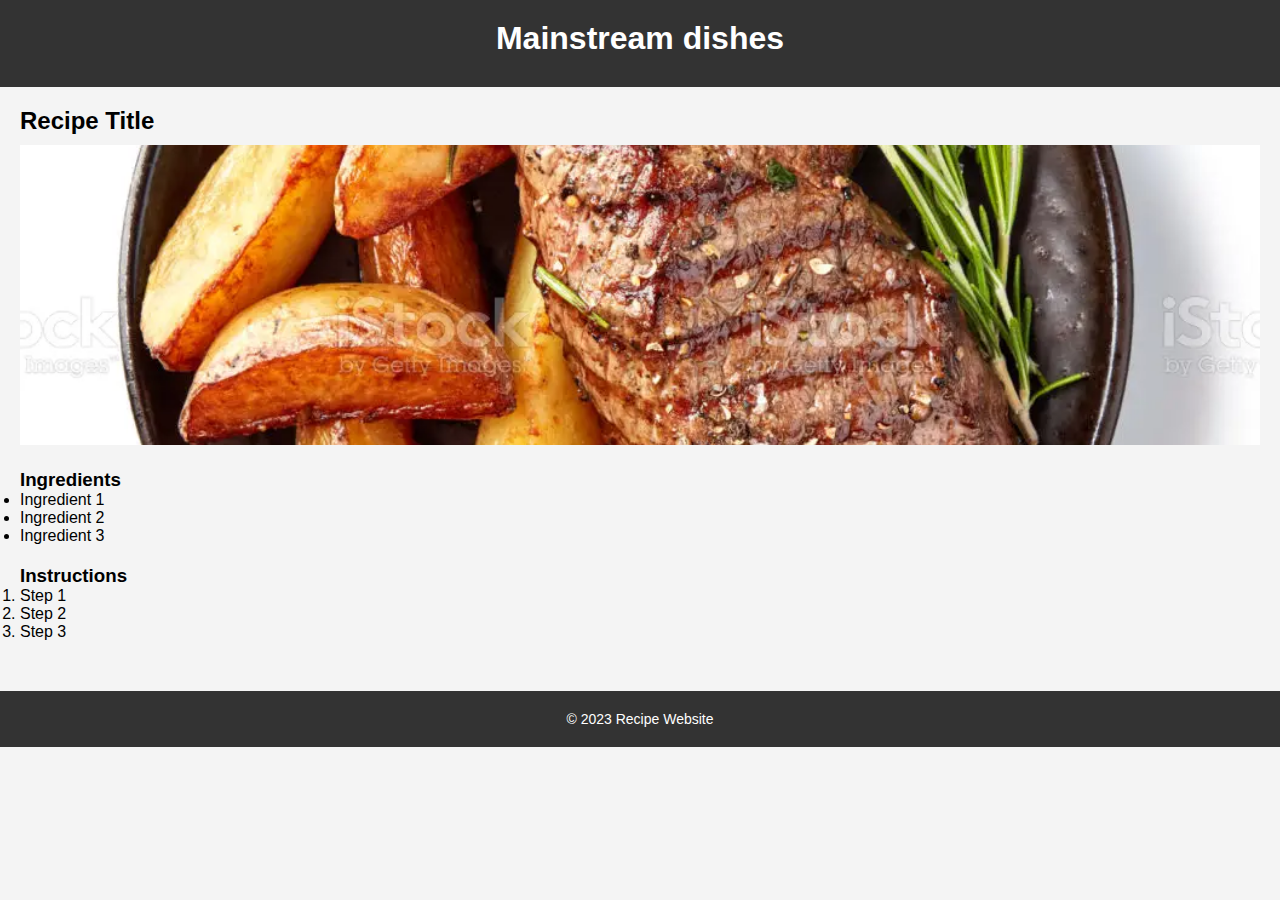
==== index.html @ 1b1e3915 "made some changes to index.html and added a picture folder" ====
<!DOCTYPE html>
<html lang="en">
<head>
    <meta charset="UTF-8">
    <meta name="viewport" content="width=device-width, initial-scale=1.0">
    <title>Recipe Website</title>
    <link rel="stylesheet" href="index.css">
</head>
<body>
    <header>
        <h1>Mainstream dishes</h1>
    </header>

    <main>
        <section class="recipe">
            <h2 class="recipe-title">Recipe Title</h2>
            <div class="recipe-image">
                <img src="images/istockphoto-673909238-1024x1024.webp" alt="Recipe Image">
            </div>
            <div class="recipe-details">
                <h3>Ingredients</h3>
                <ul class="ingredients-list">
                    <li>Ingredient 1</li>
                    <li>Ingredient 2</li>
                    <li>Ingredient 3</li>
                    <!-- Add more ingredients -->
                </ul>

                <h3>Instructions</h3>
                <ol class="instructions-list">
                    <li>Step 1</li>
                    <li>Step 2</li>
                    <li>Step 3</li>
                    <!-- Add more steps -->
                </ol>
            </div>
        </section>

        <!-- Add more recipe sections -->
    </main>

    <footer>
        <p>&copy; 2023 Recipe Website</p>
    </footer>
</body>
</html>
---- index.css ----
/* Reset default browser styles */
* {
    margin: 0;
    padding: 0;
    box-sizing: border-box;
}

/* Body styles */
body {
    font-family: Arial, sans-serif;
    background-color: #f4f4f4;
}

/* Header styles */
header {
    background-color: #333;
    color: #fff;
    padding: 20px;
    text-align: center;
}

h1 {
    font-size: 32px;
    margin-bottom: 10px;
}

/* Main styles */
main {
    padding: 20px;
}

.recipe {
    margin-bottom: 30px;
}

.recipe-title {
    font-size: 24px;
    margin-bottom: 10px;
}

.recipe-image img {
    width: 100%;
    max-height: 300px;
    object-fit: cover;
}

.recipe-details {
    margin-top: 20px;
}

.ingredients-list,
.instructions-list {
    margin-bottom: 20px;
}

/* Footer styles */
footer {
    background-color: #333;
    color: #fff;
    padding: 20px;
    text-align: center;
}

footer p {
    font-size: 14px;
}
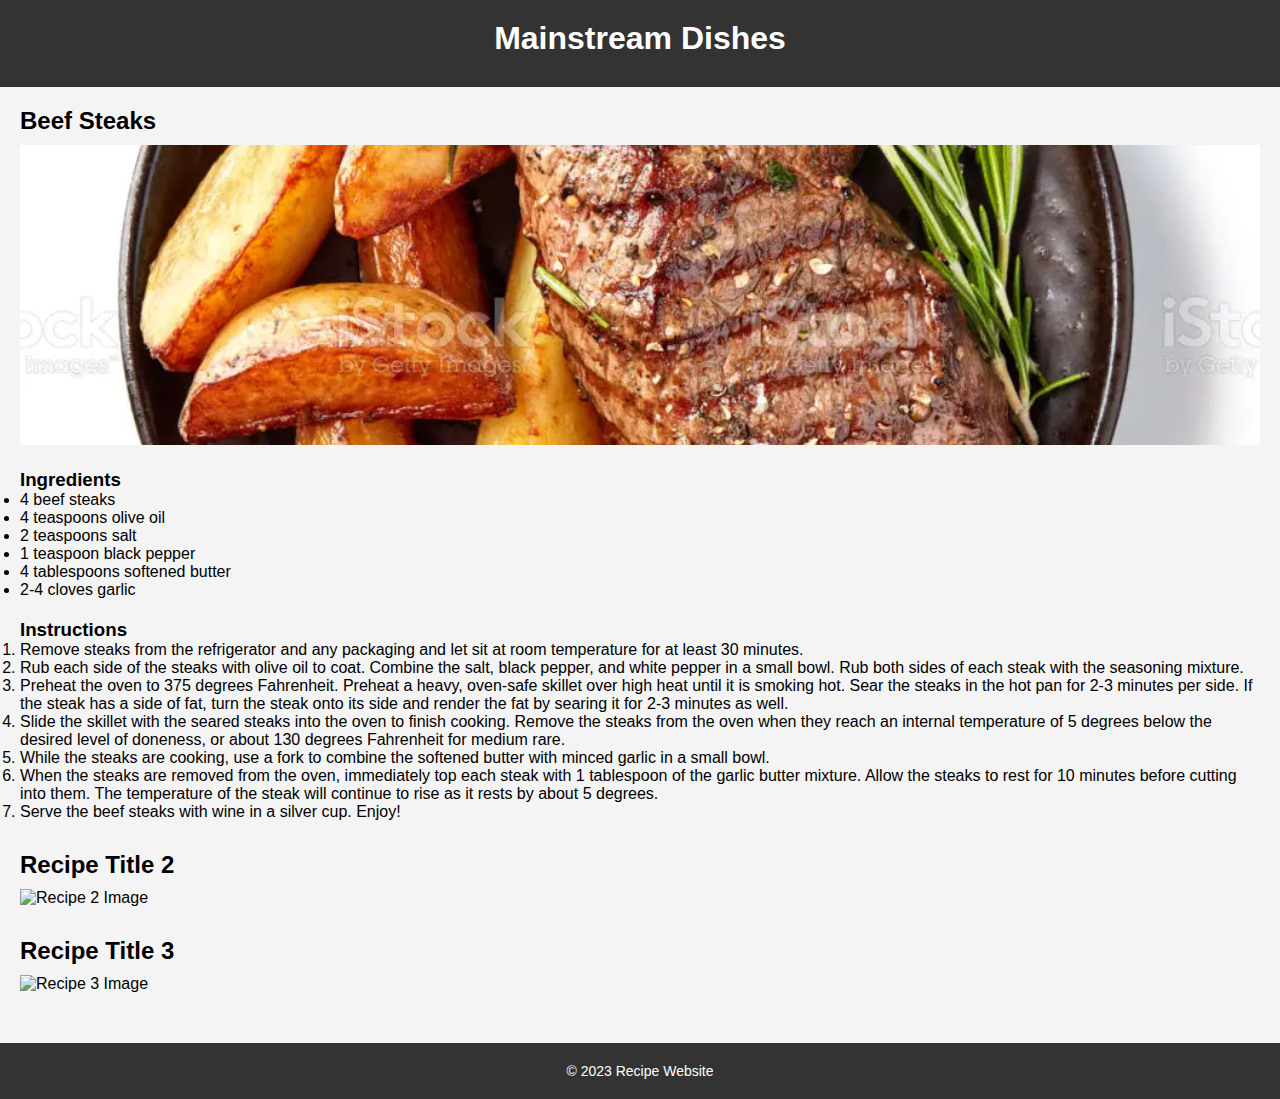
==== commit 47ffd7e2: ".push" ====
--- a/index.html
+++ b/index.html
@@ -8,35 +8,62 @@
 </head>
 <body>
     <header>
-        <h1>Mainstream dishes</h1>
+        <h1>Mainstream Dishes</h1>
     </header>
 
     <main>
         <section class="recipe">
-            <h2 class="recipe-title">Recipe Title</h2>
+            <h2 class="recipe-title">Beef Steaks</h2>
             <div class="recipe-image">
-                <img src="images/istockphoto-673909238-1024x1024.webp" alt="Recipe Image">
+                <img src="images/istockphoto-673909238-1024x1024.webp" alt="Beef Steaks Image">
             </div>
             <div class="recipe-details">
                 <h3>Ingredients</h3>
                 <ul class="ingredients-list">
-                    <li>Ingredient 1</li>
-                    <li>Ingredient 2</li>
-                    <li>Ingredient 3</li>
-                    <!-- Add more ingredients -->
+                    <li>4 beef steaks</li>
+                    <li>4 teaspoons olive oil</li>
+                    <li>2 teaspoons salt</li>
+                    <li>1 teaspoon black pepper</li>
+                    <li>4 tablespoons softened butter</li>
+                    <li>2-4 cloves garlic</li>
                 </ul>
 
                 <h3>Instructions</h3>
                 <ol class="instructions-list">
-                    <li>Step 1</li>
-                    <li>Step 2</li>
-                    <li>Step 3</li>
-                    <!-- Add more steps -->
+                    <li>Remove steaks from the refrigerator and any packaging and let sit at room temperature for at least 30 minutes.</li>
+                    <li>Rub each side of the steaks with olive oil to coat. Combine the salt, black pepper, and white pepper in a small bowl. Rub both sides of each steak with the seasoning mixture.</li>
+                    <li>Preheat the oven to 375 degrees Fahrenheit. Preheat a heavy, oven-safe skillet over high heat until it is smoking hot. Sear the steaks in the hot pan for 2-3 minutes per side. If the steak has a side of fat, turn the steak onto its side and render the fat by searing it for 2-3 minutes as well.</li>
+                    <li>Slide the skillet with the seared steaks into the oven to finish cooking. Remove the steaks from the oven when they reach an internal temperature of 5 degrees below the desired level of doneness, or about 130 degrees Fahrenheit for medium rare.</li>
+                    <li>While the steaks are cooking, use a fork to combine the softened butter with minced garlic in a small bowl.</li>
+                    <li>When the steaks are removed from the oven, immediately top each steak with 1 tablespoon of the garlic butter mixture. Allow the steaks to rest for 10 minutes before cutting into them. The temperature of the steak will continue to rise as it rests by about 5 degrees.</li>
+                    <li>Serve the beef steaks with wine in a silver cup. Enjoy!</li>
                 </ol>
             </div>
         </section>
 
-        <!-- Add more recipe sections -->
+ 
+        <section class="recipe">
+            <h2 class="recipe-title">Recipe Title 2</h2>
+            <div class="recipe-image">
+                <img src="images/recipe2.jpg" alt="Recipe 2 Image">
+            </div>
+            <div class="recipe-details">
+                <!-- Ingredients and Instructions -->
+            </div>
+        </section>
+
+        <section class="recipe">
+            <h2 class="recipe-title">Recipe Title 3</h2>
+            <div class="recipe-image">
+                <img src="images/recipe3.jpg" alt="Recipe 3 Image">
+            </div>
+            <div class="recipe-details">
+                <!-- Ingredients and Instructions -->
+            </div>
+        </section>
+
+        <!-- Repeat the above section block for the remaining 7 recipes -->
+
     </main>
 
     <footer>
@@ -44,3 +71,4 @@
     </footer>
 </body>
 </html>
+
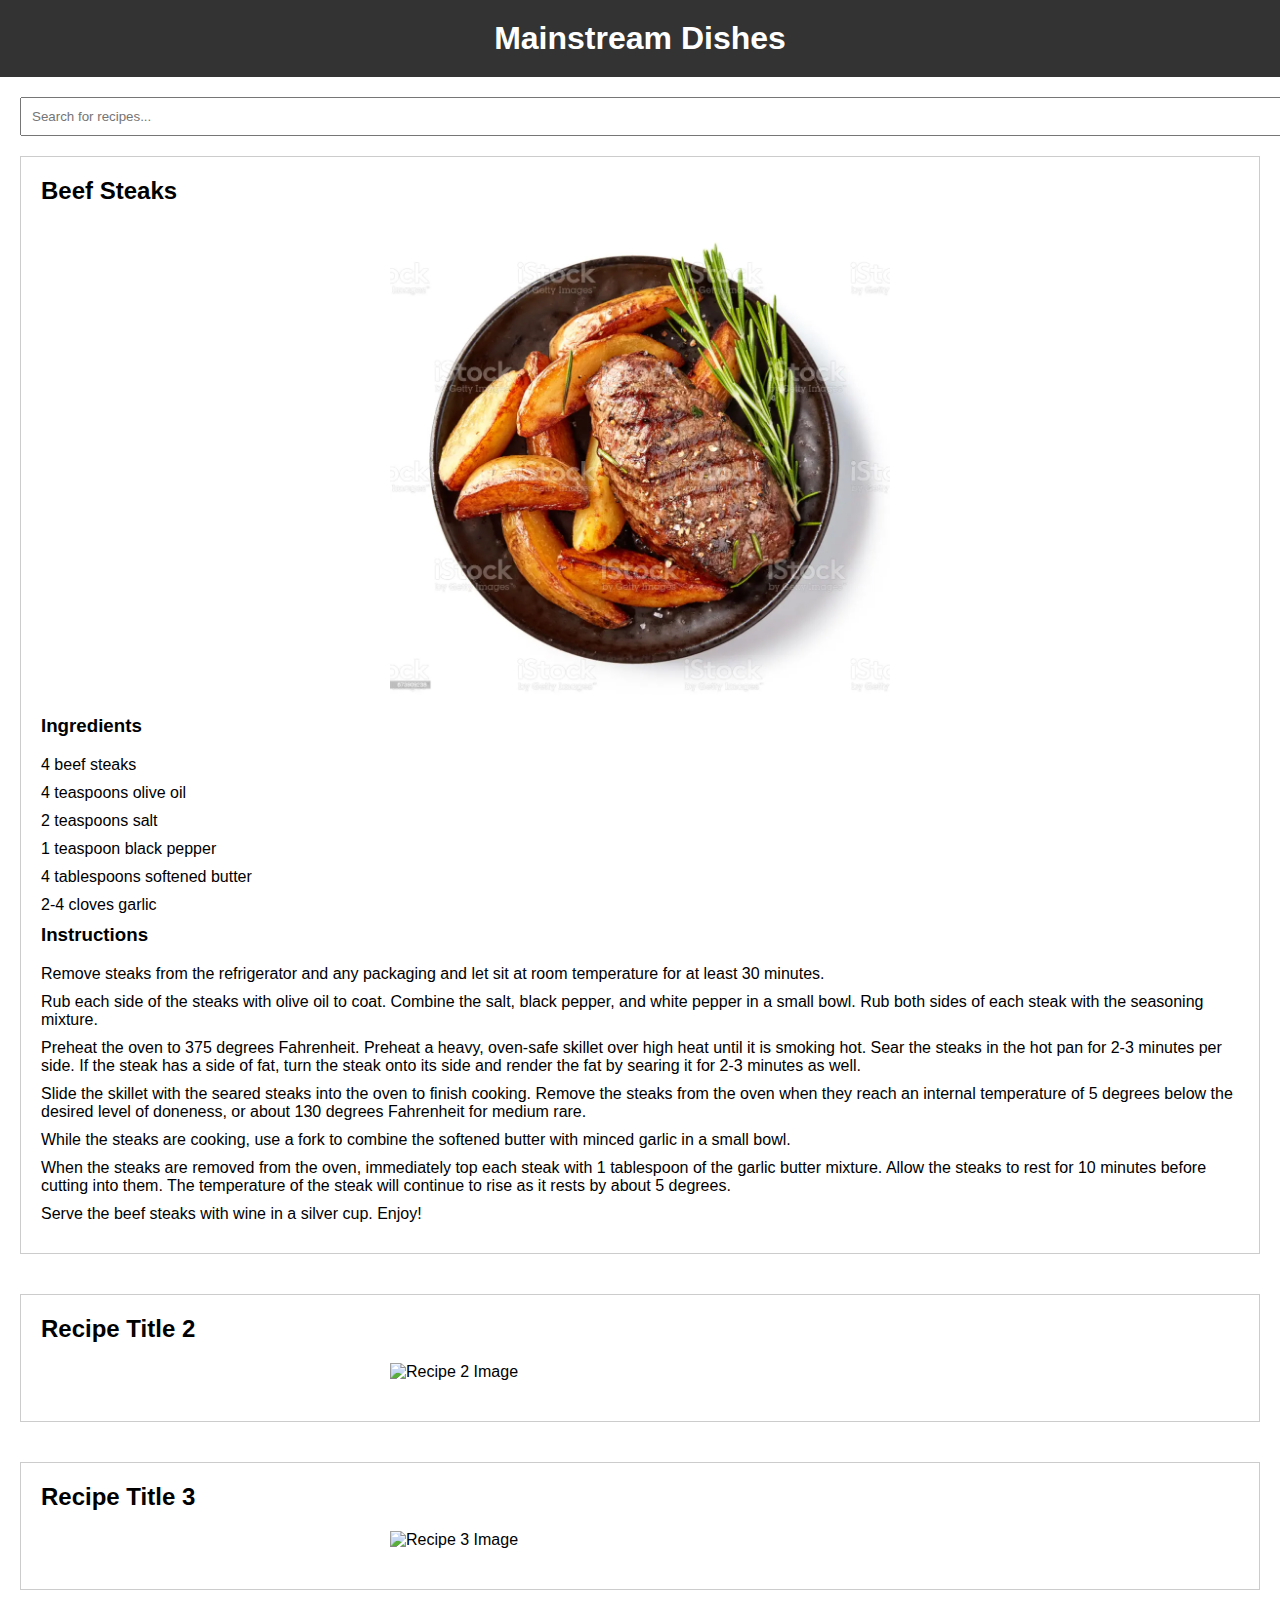
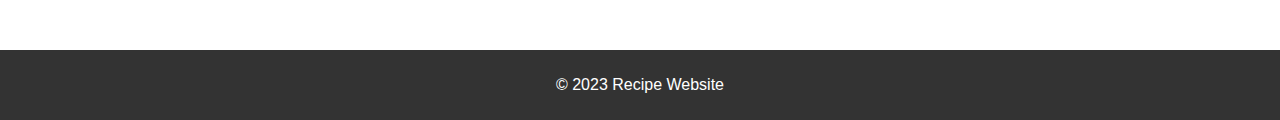
==== commit ac6b4187: "update css and added a search function to index.js" ====
--- a/index.html
+++ b/index.html
@@ -12,7 +12,9 @@
     </header>
 
     <main>
-        <section class="recipe">
+        <input type="text" id="searchInput" onkeyup="searchRecipes()" placeholder="Search for recipes...">
+        
+        <section class="recipe" id="recipe1">
             <h2 class="recipe-title">Beef Steaks</h2>
             <div class="recipe-image">
                 <img src="images/istockphoto-673909238-1024x1024.webp" alt="Beef Steaks Image">
@@ -42,7 +44,7 @@
         </section>
 
  
-        <section class="recipe">
+        <section class="recipe" id="recipe2">
             <h2 class="recipe-title">Recipe Title 2</h2>
             <div class="recipe-image">
                 <img src="images/recipe2.jpg" alt="Recipe 2 Image">
@@ -52,7 +54,7 @@
             </div>
         </section>
 
-        <section class="recipe">
+        <section class="recipe" id="recipe3">
             <h2 class="recipe-title">Recipe Title 3</h2>
             <div class="recipe-image">
                 <img src="images/recipe3.jpg" alt="Recipe 3 Image">
@@ -69,6 +71,8 @@
     <footer>
         <p>&copy; 2023 Recipe Website</p>
     </footer>
+
+    <script src="index.js"></script>
 </body>
 </html>
 
--- a/index.css
+++ b/index.css
@@ -1,17 +1,19 @@
-/* Reset default browser styles */
-* {
+/* index.css */
+
+/* Global Styles */
+body {
+    font-family: Arial, sans-serif;
     margin: 0;
     padding: 0;
-    box-sizing: border-box;
 }
 
-/* Body styles */
-body {
-    font-family: Arial, sans-serif;
-    background-color: #f4f4f4;
+.container {
+    max-width: 960px;
+    margin: 0 auto;
+    padding: 20px;
 }
 
-/* Header styles */
+/* Header Styles */
 header {
     background-color: #333;
     color: #fff;
@@ -19,48 +21,70 @@
     text-align: center;
 }
 
-h1 {
-    font-size: 32px;
-    margin-bottom: 10px;
+header h1 {
+    margin: 0;
 }
 
-/* Main styles */
+/* Main Styles */
 main {
     padding: 20px;
 }
 
-.recipe {
-    margin-bottom: 30px;
+input[type="text"] {
+    width: 100%;
+    padding: 10px;
+    margin-bottom: 20px;
+}
+
+section.recipe {
+    margin-bottom: 40px;
+    border: 1px solid #ccc;
+    padding: 20px;
 }
 
 .recipe-title {
-    font-size: 24px;
-    margin-bottom: 10px;
+    margin: 0;
 }
 
 .recipe-image img {
     width: 100%;
-    max-height: 300px;
-    object-fit: cover;
+    max-width: 500px;
+    height: auto;
+    display: block;
+    margin: 20px auto;
 }
 
-.recipe-details {
-    margin-top: 20px;
+.recipe-details h3 {
+    margin-top: 0;
 }
 
 .ingredients-list,
 .instructions-list {
-    margin-bottom: 20px;
+    margin: 0;
+    padding: 0;
+    list-style-type: none;
 }
 
-/* Footer styles */
+.ingredients-list li,
+.instructions-list li {
+    margin-bottom: 10px;
+}
+
+/* Footer Styles */
 footer {
     background-color: #333;
     color: #fff;
-    padding: 20px;
+    padding: 10px;
     text-align: center;
 }
 
-footer p {
-    font-size: 14px;
+/* Responsive Styles */
+@media only screen and (max-width: 600px) {
+    .container {
+        padding: 10px;
+    }
+
+    .recipe-image img {
+        max-width: 100%;
+    }
 }
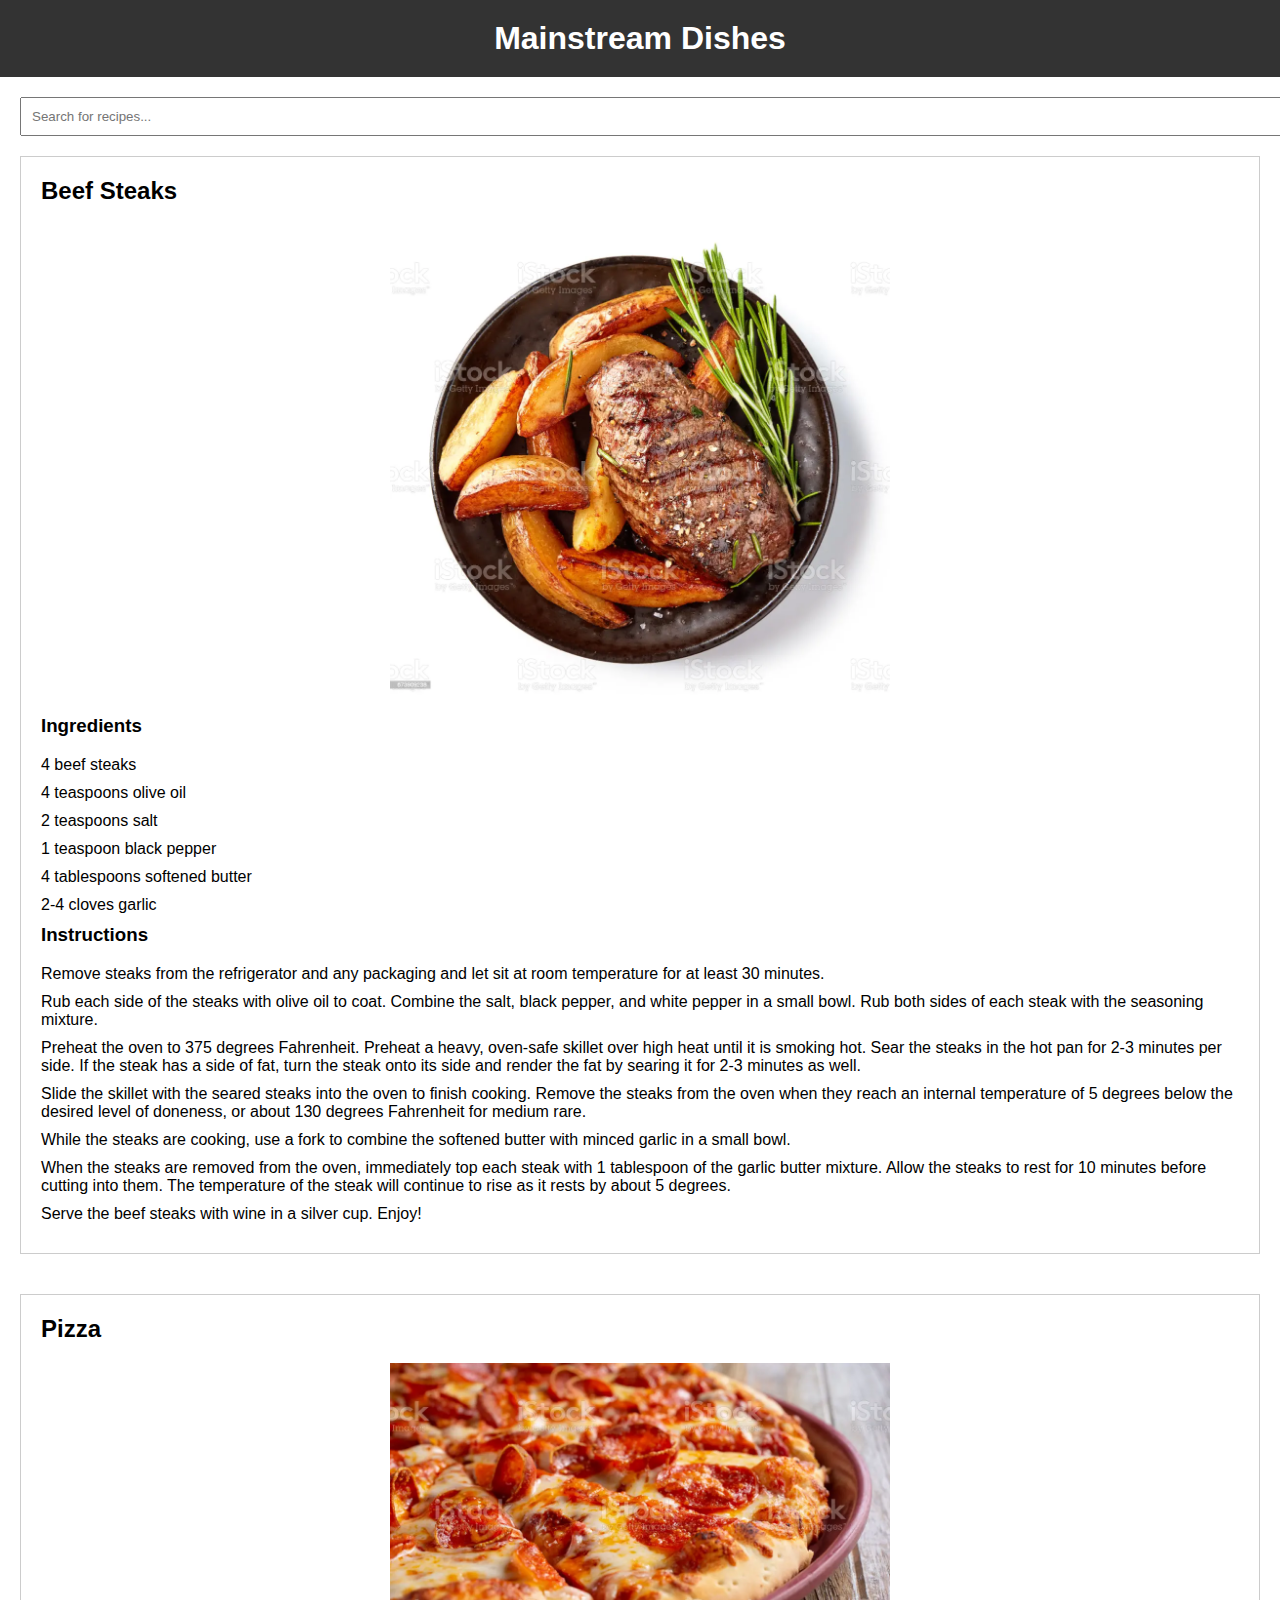
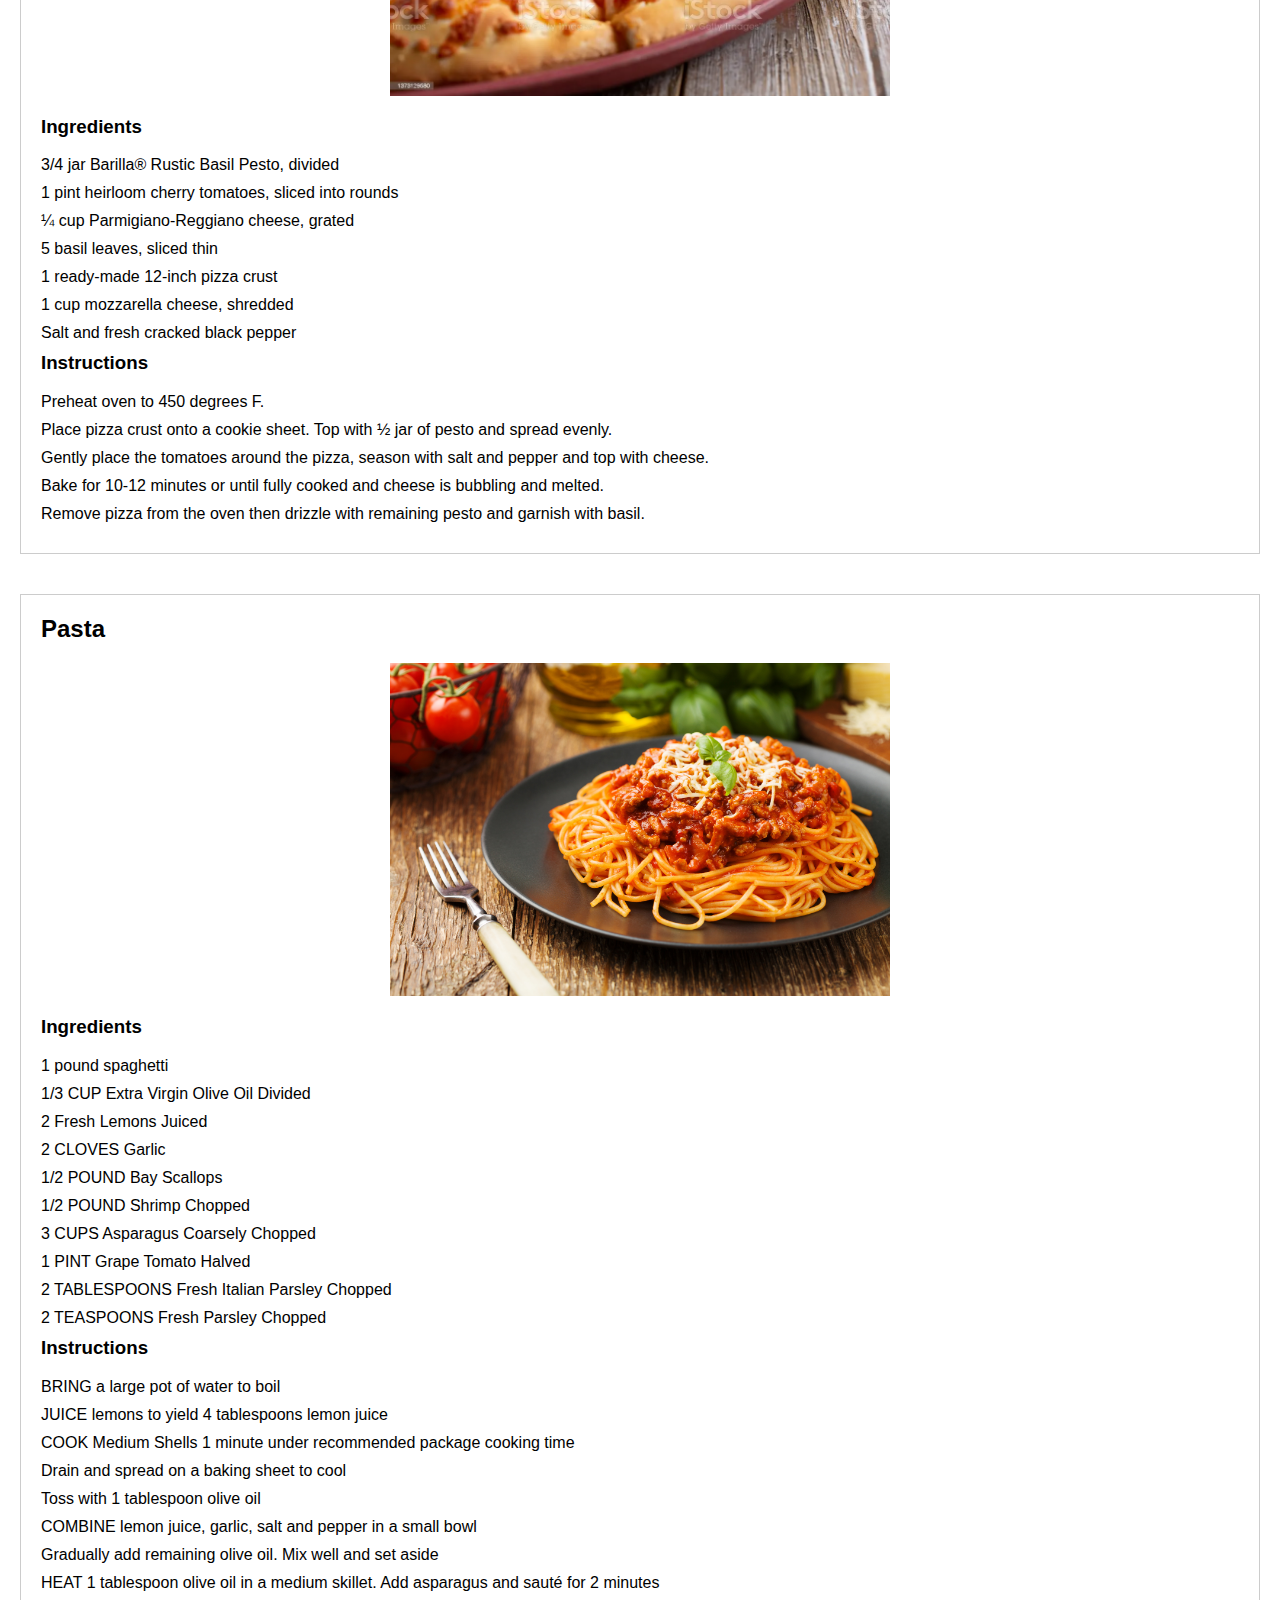
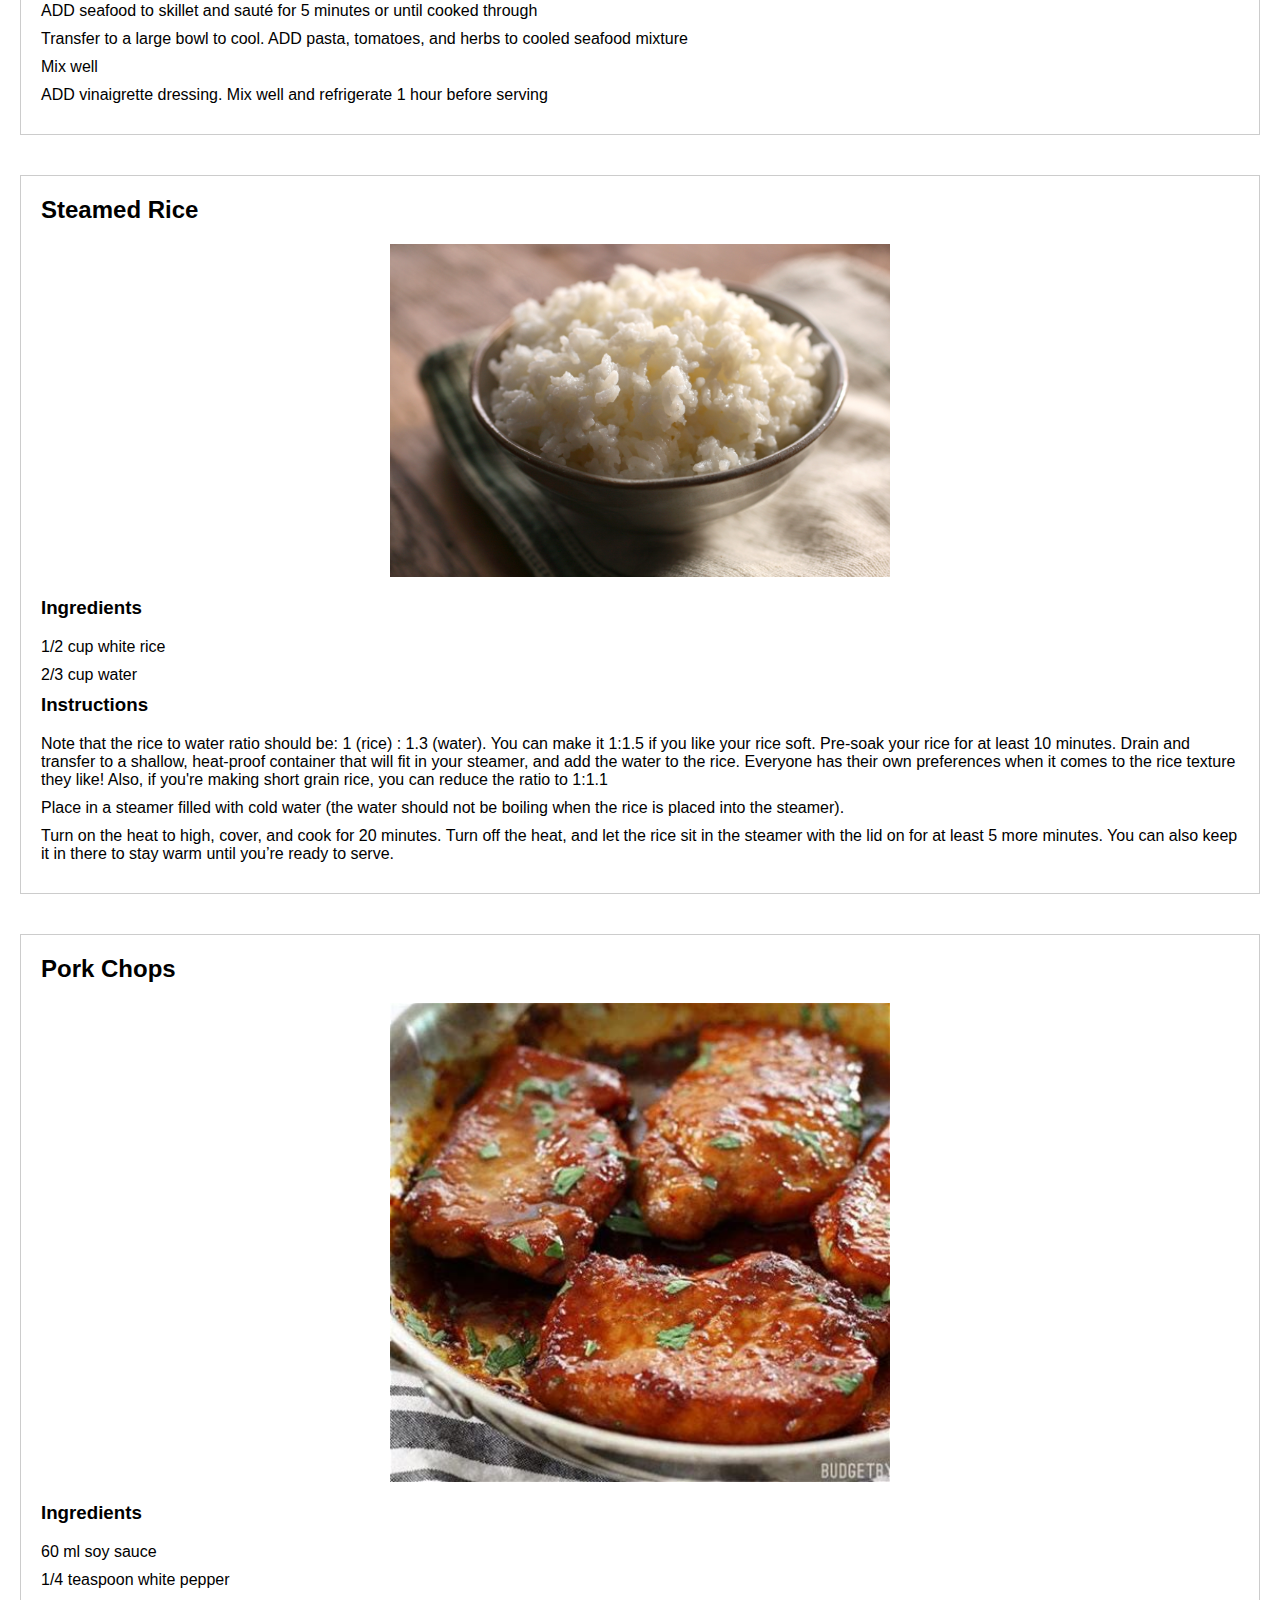
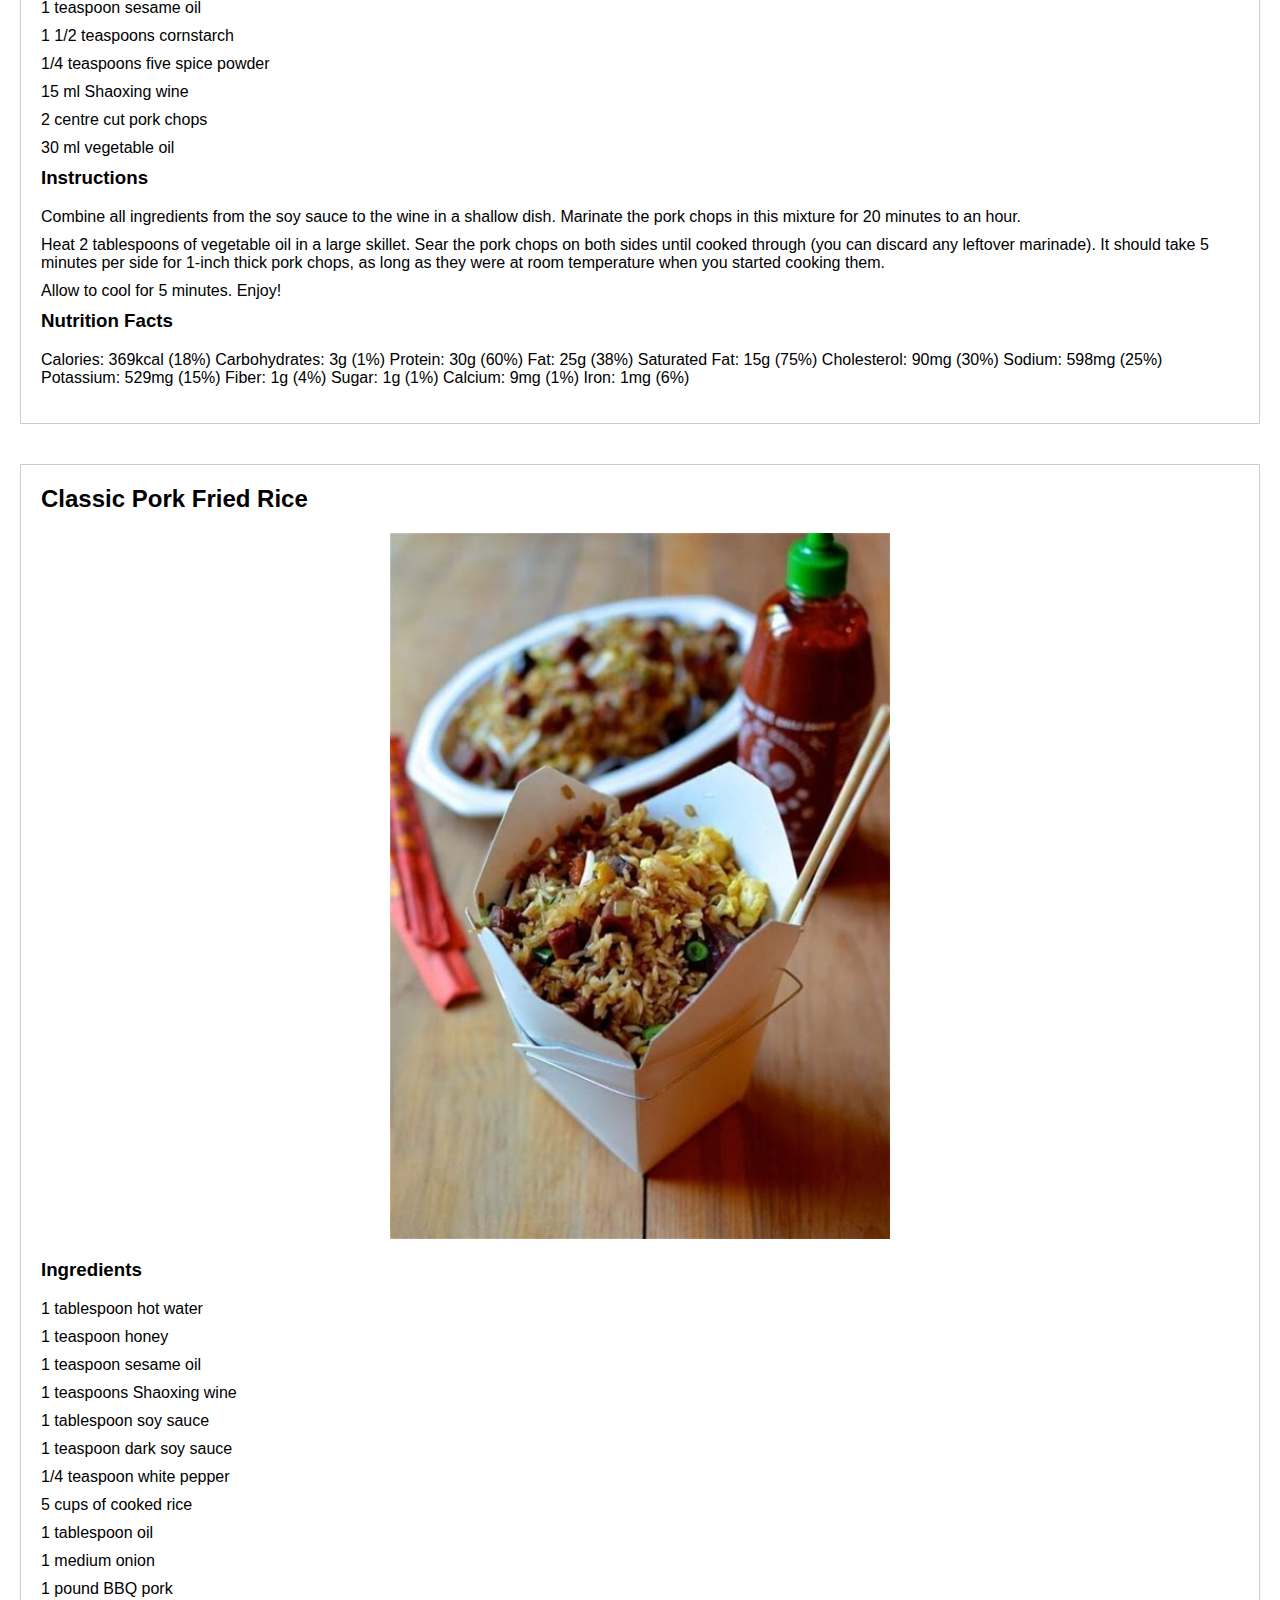
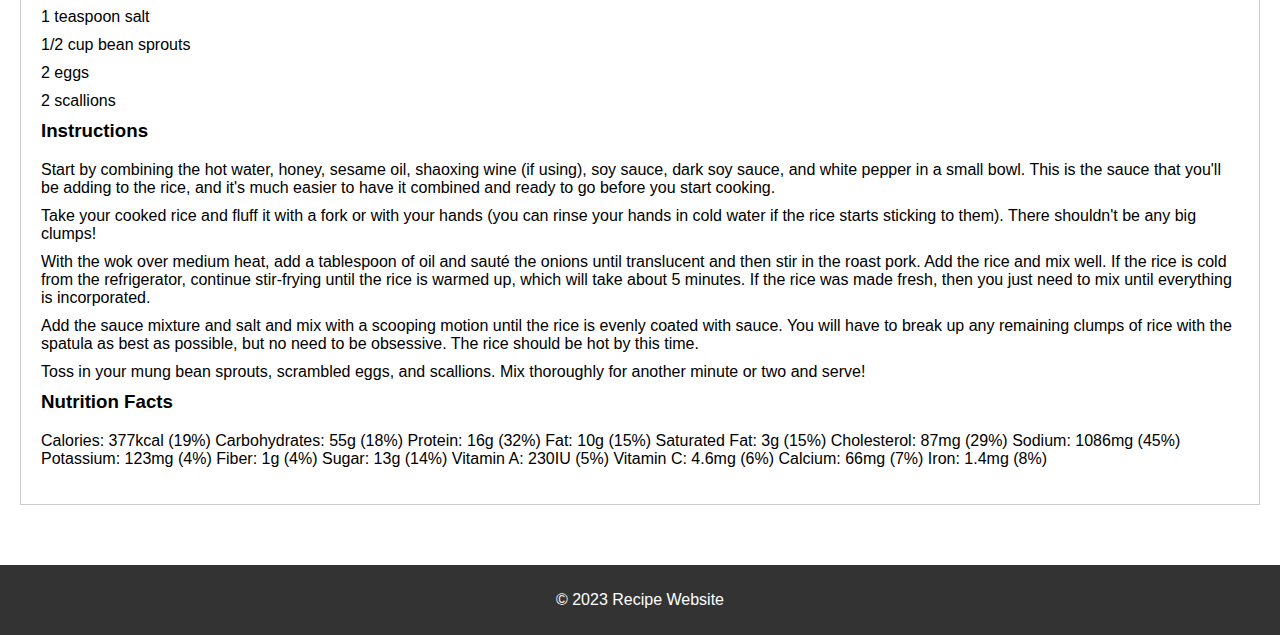
==== commit 09217383: "added images and new recipies to index.html" ====
--- a/index.html
+++ b/index.html
@@ -45,26 +45,160 @@
 
  
         <section class="recipe" id="recipe2">
-            <h2 class="recipe-title">Recipe Title 2</h2>
-            <div class="recipe-image">
-                <img src="images/recipe2.jpg" alt="Recipe 2 Image">
-            </div>
-            <div class="recipe-details">
-                <!-- Ingredients and Instructions -->
-            </div>
-        </section>
-
-        <section class="recipe" id="recipe3">
-            <h2 class="recipe-title">Recipe Title 3</h2>
-            <div class="recipe-image">
-                <img src="images/recipe3.jpg" alt="Recipe 3 Image">
-            </div>
-            <div class="recipe-details">
-                <!-- Ingredients and Instructions -->
-            </div>
-        </section>
-
-        <!-- Repeat the above section block for the remaining 7 recipes -->
+            <h2 class="recipe-title">Pizza</h2>
+            <div class="recipe-image">
+                <img src="images/istockphoto-1373129580-1024x1024.webp" alt="Recipe 2 Image">
+            </div>
+            <div class="recipe-details">
+                <h3>Ingredients</h3>
+                <ul class="ingredients-list">
+                    <li>3/4 jar Barilla® Rustic Basil Pesto, divided</li>
+                    <li>1 pint heirloom cherry tomatoes, sliced into rounds</li>
+                    <li>¼ cup Parmigiano-Reggiano cheese, grated</li>
+                    <li>5 basil leaves, sliced thin</li>
+                    <li>1 ready-made 12-inch pizza crust</li>
+                    <li>1 cup mozzarella cheese, shredded</li>
+                    <li>Salt and fresh cracked black pepper</li>
+                </ul>
+
+                <h3>Instructions</h3>
+                <ol class="instructions-list">
+                    <li>Preheat oven to 450 degrees F.</li>
+                    <li> Place pizza crust onto a cookie sheet. Top with ½ jar of pesto and spread evenly.</li>
+                    <li>Gently place the tomatoes around the pizza, season with salt and pepper and top with cheese. </li>
+                    <li>Bake for 10-12 minutes or until fully cooked and cheese is bubbling and melted.</li>
+                    <li>Remove pizza from the oven then drizzle with remaining pesto and garnish with basil.</li>
+                </ol>
+            </div>
+        </section>
+        <section class="recipe" id="recipe3">
+            <h2 class="recipe-title">Pasta</h2>
+            <div class="recipe-image">
+                <img src="images/R.jpeg" alt="Recipe 3 Image">
+            </div>
+            <div class="recipe-details">
+                <h3>Ingredients</h3>
+                <ul class="ingredients-list">
+                    <li>1 pound spaghetti</li>
+                    <li>1/3 CUP Extra Virgin Olive Oil Divided</li>
+                    <li>2 Fresh Lemons Juiced</li>
+                    <li>2 CLOVES Garlic</li>
+                    <li>1/2 POUND Bay Scallops</li>
+                    <li>1/2 POUND Shrimp Chopped</li>
+                    <li>3 CUPS Asparagus Coarsely Chopped</li>
+                    <li>1 PINT Grape Tomato Halved</li>
+                    <li>2 TABLESPOONS Fresh Italian Parsley Chopped</li>
+                    <li>2 TEASPOONS Fresh Parsley Chopped</li>
+                </ul>
+
+                <h3>Instructions</h3>
+                <ol class="instructions-list">
+                    <li>BRING a large pot of water to boil </li>
+                    <li> JUICE lemons to yield 4 tablespoons lemon juice</li>
+                    <li>COOK Medium Shells 1 minute under recommended package cooking time </li>
+                    <li>Drain and spread on a baking sheet to cool</li>
+                    <li>Toss with 1 tablespoon olive oil</li>
+                    <li>COMBINE lemon juice, garlic, salt and pepper in a small bowl </li>
+                    <li>Gradually add remaining olive oil. Mix well and set aside</li>
+                    <li>HEAT 1 tablespoon olive oil in a medium skillet. Add asparagus and sauté for 2 minutes</li>
+                    <li>ADD seafood to skillet and sauté for 5 minutes or until cooked through </li>
+                    <li>Transfer to a large bowl to cool. ADD pasta, tomatoes, and herbs to cooled seafood mixture </li>
+                    <li>Mix well</li>
+                    <li>ADD vinaigrette dressing. Mix well and refrigerate 1 hour before serving</li>
+                </ol>
+            </div>
+        </section>
+
+        <section class="recipe" id="recipe3">
+            <h2 class="recipe-title">Steamed Rice</h2>
+            <div class="recipe-image">
+                <img src="images/Rice.jpeg" alt="Recipe 3 Image">
+            </div>
+            <div class="recipe-details">
+                <h3>Ingredients</h3>
+                <ul class="ingredients-list">
+                    <li>1/2 cup white rice</li>
+                    <li>2/3 cup water </li>
+                </ul>
+
+                <h3>Instructions</h3>
+                <ol class="instructions-list">
+                    <li>Note that the rice to water ratio should be: 1 (rice) : 1.3 (water). You can make it 1:1.5 if you like your rice soft. Pre-soak your rice for at least 10 minutes. Drain and transfer to a shallow, heat-proof container that will fit in your steamer, and add the water to the rice. Everyone has their own preferences when it comes to the rice texture they like! Also, if you're making short grain rice, you can reduce the ratio to 1:1.1</li>
+                    <li> Place in a steamer filled with cold water (the water should not be boiling when the rice is placed into the steamer).</li>
+                    <li>Turn on the heat to high, cover, and cook for 20 minutes. Turn off the heat, and let the rice sit in the steamer with the lid on for at least 5 more minutes. You can also keep it in there to stay warm until you’re ready to serve.  </li>
+                </ol>
+            </div>
+        </section>
+
+        <section class="recipe" id="recipe3">
+            <h2 class="recipe-title">Pork Chops</h2>
+            <div class="recipe-image">
+                <img src="images/th.jpeg" alt="Recipe 3 Image">
+            </div>
+            <div class="recipe-details">
+                <h3>Ingredients</h3>
+                <ul class="ingredients-list">
+                    <li>60 ml soy sauce</li>
+                    <li>1/4 teaspoon white pepper</li>
+                    <li>1 teaspoon sesame oil</li>
+                    <li>1 1/2 teaspoons cornstarch</li>
+                    <li>1/4 teaspoons five spice powder</li>
+                    <li>15 ml Shaoxing wine</li>
+                    <li>2 centre cut pork chops</li>
+                    <li>30 ml vegetable oil</li>
+                </ul>
+
+                <h3>Instructions</h3>
+                <ol class="instructions-list">
+                    <li>Combine all ingredients from the soy sauce to the wine in a shallow dish. Marinate the pork chops in this mixture for 20 minutes to an hour.</li>
+                    <li> Heat 2 tablespoons of vegetable oil in a large skillet. Sear the pork chops on both sides until cooked through (you can discard any leftover marinade). It should take 5 minutes per side for 1-inch thick pork chops, as long as they were at room temperature when you started cooking them.</li>
+                    <li>Allow to cool for 5 minutes. Enjoy!</li>
+                </ol>
+
+                <h3>Nutrition Facts</h3>
+                <p>Calories: 369kcal (18%) Carbohydrates: 3g (1%) Protein: 30g (60%) Fat: 25g (38%) Saturated Fat: 15g (75%) Cholesterol: 90mg (30%) Sodium: 598mg (25%) Potassium: 529mg (15%) Fiber: 1g (4%) Sugar: 1g (1%) Calcium: 9mg (1%) Iron: 1mg (6%)</p>
+            </div>
+        </section>
+
+        <section class="recipe" id="recipe3">
+            <h2 class="recipe-title">Classic Pork Fried Rice</h2>
+            <div class="recipe-image">
+                <img src="images/the.jpeg" alt="Recipe 3 Image">
+            </div>
+            <div class="recipe-details">
+                <h3>Ingredients</h3>
+                <ul class="ingredients-list">
+                    <li>1 tablespoon hot water</li>
+                    <li>1 teaspoon honey</li>
+                    <li>1 teaspoon sesame oil</li>
+                    <li>1 teaspoons Shaoxing wine</li>
+                    <li>1 tablespoon soy sauce</li>
+                    <li>1 teaspoon dark soy sauce</li>
+                    <li>1/4 teaspoon white pepper</li>
+                    <li>5 cups of cooked rice</li>
+                    <li>1 tablespoon oil</li>
+                    <li>1 medium onion</li>
+                    <li>1 pound BBQ pork</li>
+                    <li>1 teaspoon salt</li>
+                    <li>1/2 cup bean sprouts</li>
+                    <li>2 eggs</li>
+                    <li>2 scallions</li>
+                </ul>
+
+                <h3>Instructions</h3>
+                <ol class="instructions-list">
+                    <li>Start by combining the hot water, honey, sesame oil, shaoxing wine (if using), soy sauce, dark soy sauce, and white pepper in a small bowl. This is the sauce that you'll be adding to the rice, and it's much easier to have it combined and ready to go before you start cooking.</li>
+                    <li> Take your cooked rice and fluff it with a fork or with your hands (you can rinse your hands in cold water if the rice starts sticking to them). There shouldn't be any big clumps!</li>
+                    <li>With the wok over medium heat, add a tablespoon of oil and sauté the onions until translucent and then stir in the roast pork. Add the rice and mix well. If the rice is cold from the refrigerator, continue stir-frying until the rice is warmed up, which will take about 5 minutes. If the rice was made fresh, then you just need to mix until everything is incorporated.</li>
+                    <li>Add the sauce mixture and salt and mix with a scooping motion until the rice is evenly coated with sauce. You will have to break up any remaining clumps of rice with the spatula as best as possible, but no need to be obsessive. The rice should be hot by this time.</li>
+                    <li>Toss in your mung bean sprouts, scrambled eggs, and scallions. Mix thoroughly for another minute or two and serve!</li>
+                </ol>
+
+                <h3>Nutrition Facts</h3>
+                <p>Calories: 377kcal (19%) Carbohydrates: 55g (18%) Protein: 16g (32%) Fat: 10g (15%) Saturated Fat: 3g (15%) Cholesterol: 87mg (29%) Sodium: 1086mg (45%) Potassium: 123mg (4%) Fiber: 1g (4%) Sugar: 13g (14%) Vitamin A: 230IU (5%) Vitamin C: 4.6mg (6%) Calcium: 66mg (7%) Iron: 1.4mg (8%)</p>
+            </div>
+        </section>
+        <!-- Repeat the above section block for the remaining 4 recipes -->
 
     </main>
 
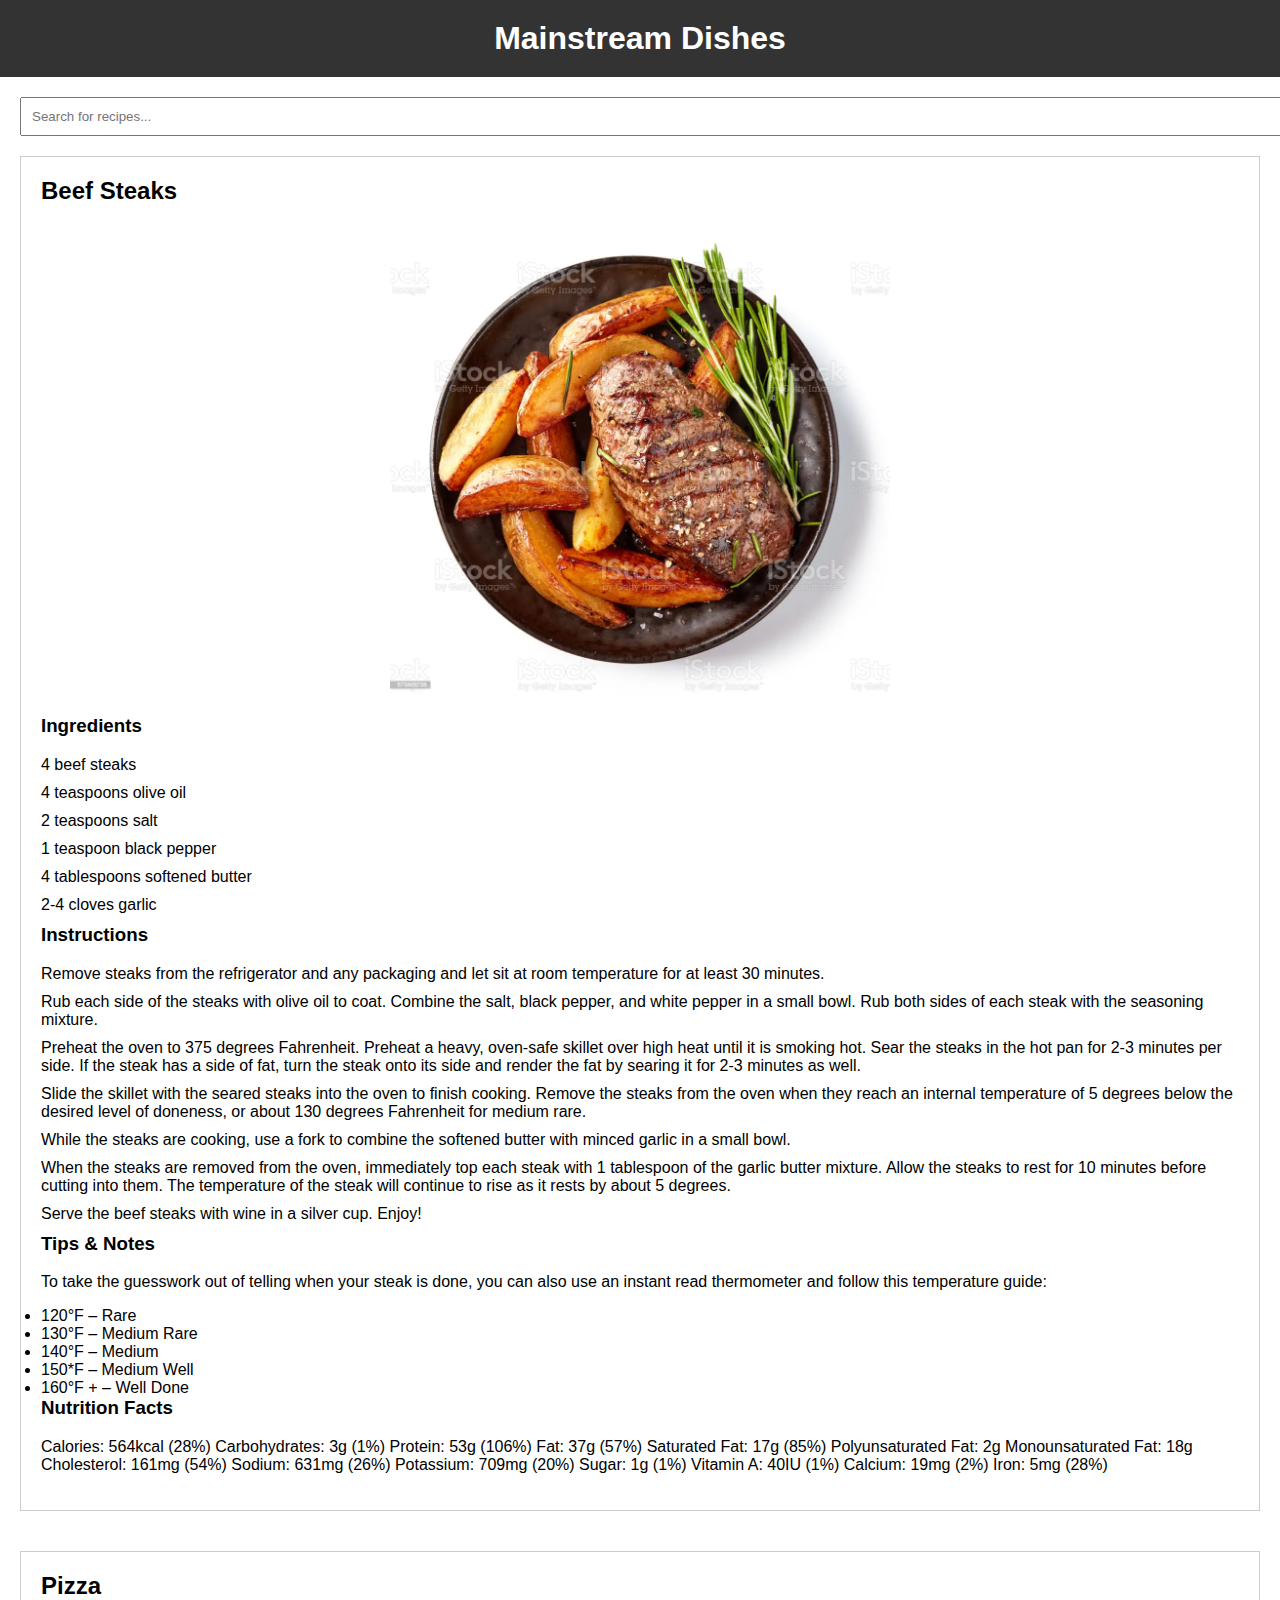
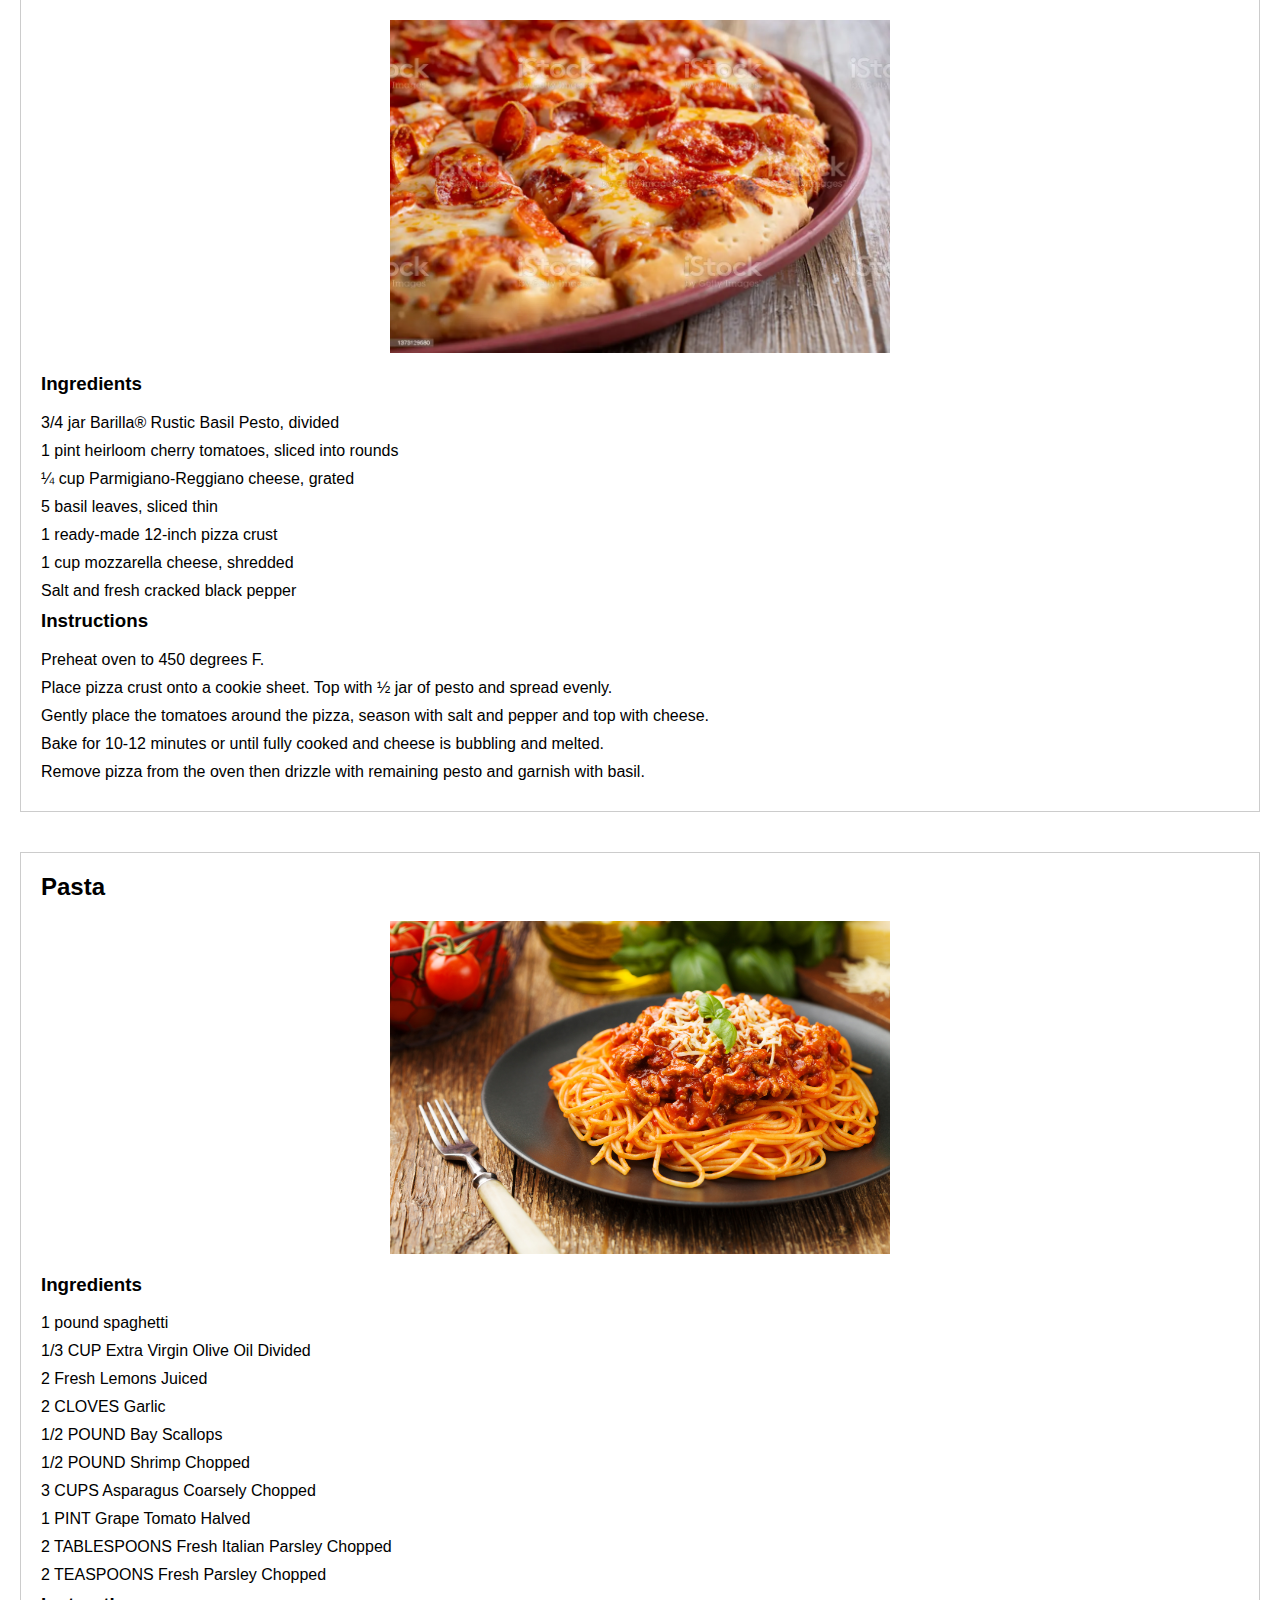
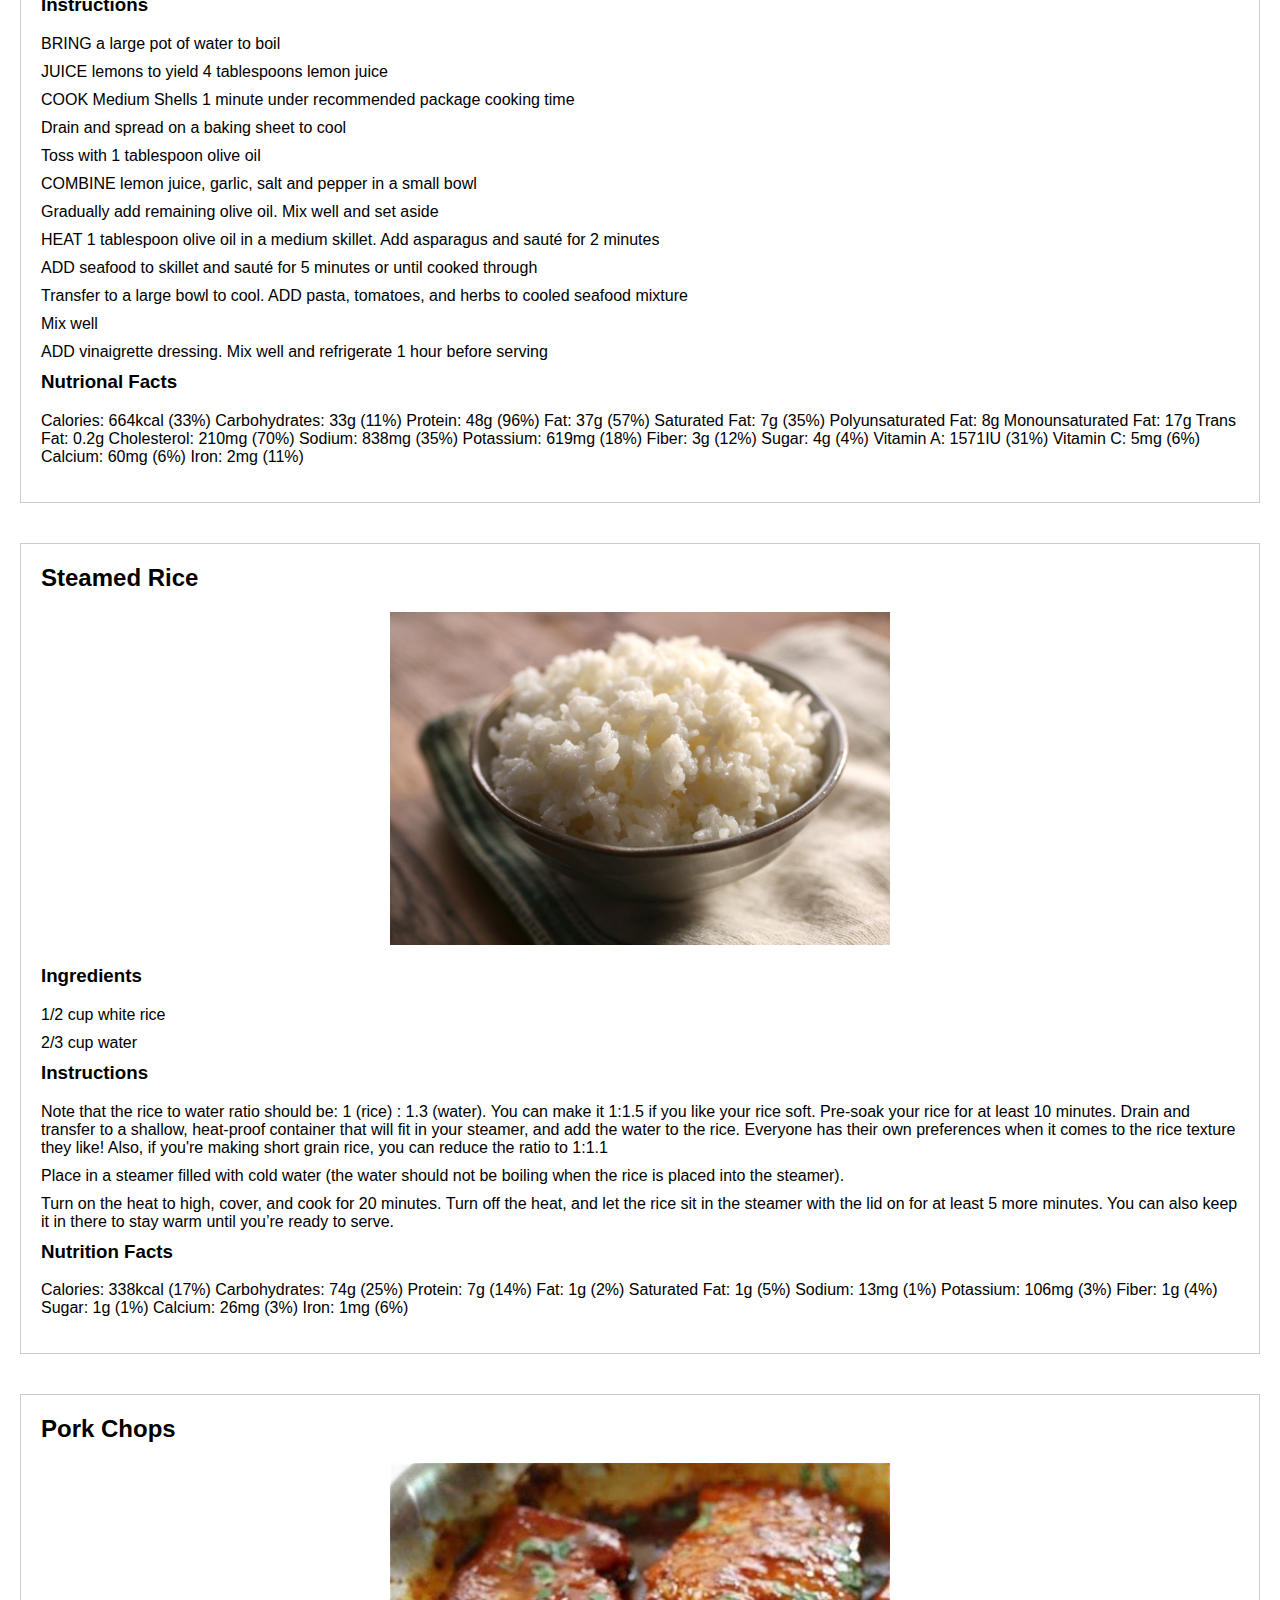
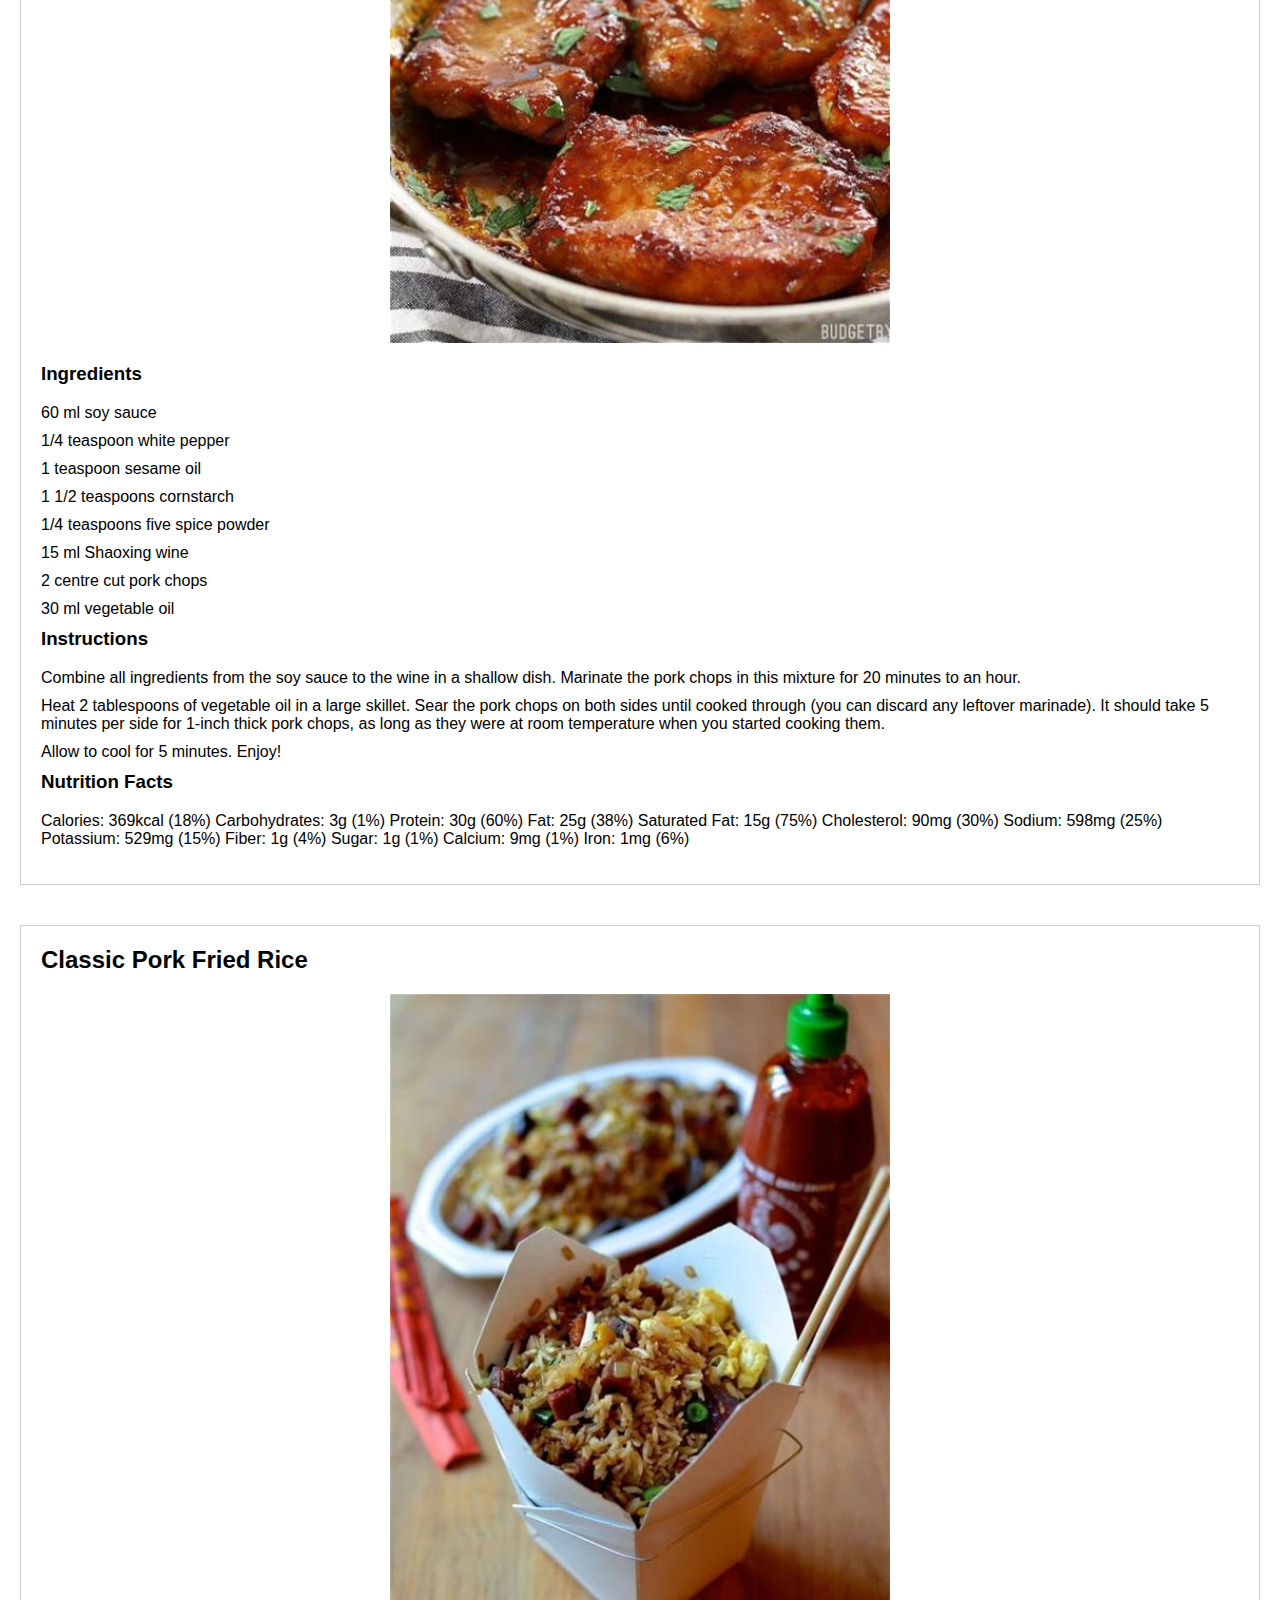
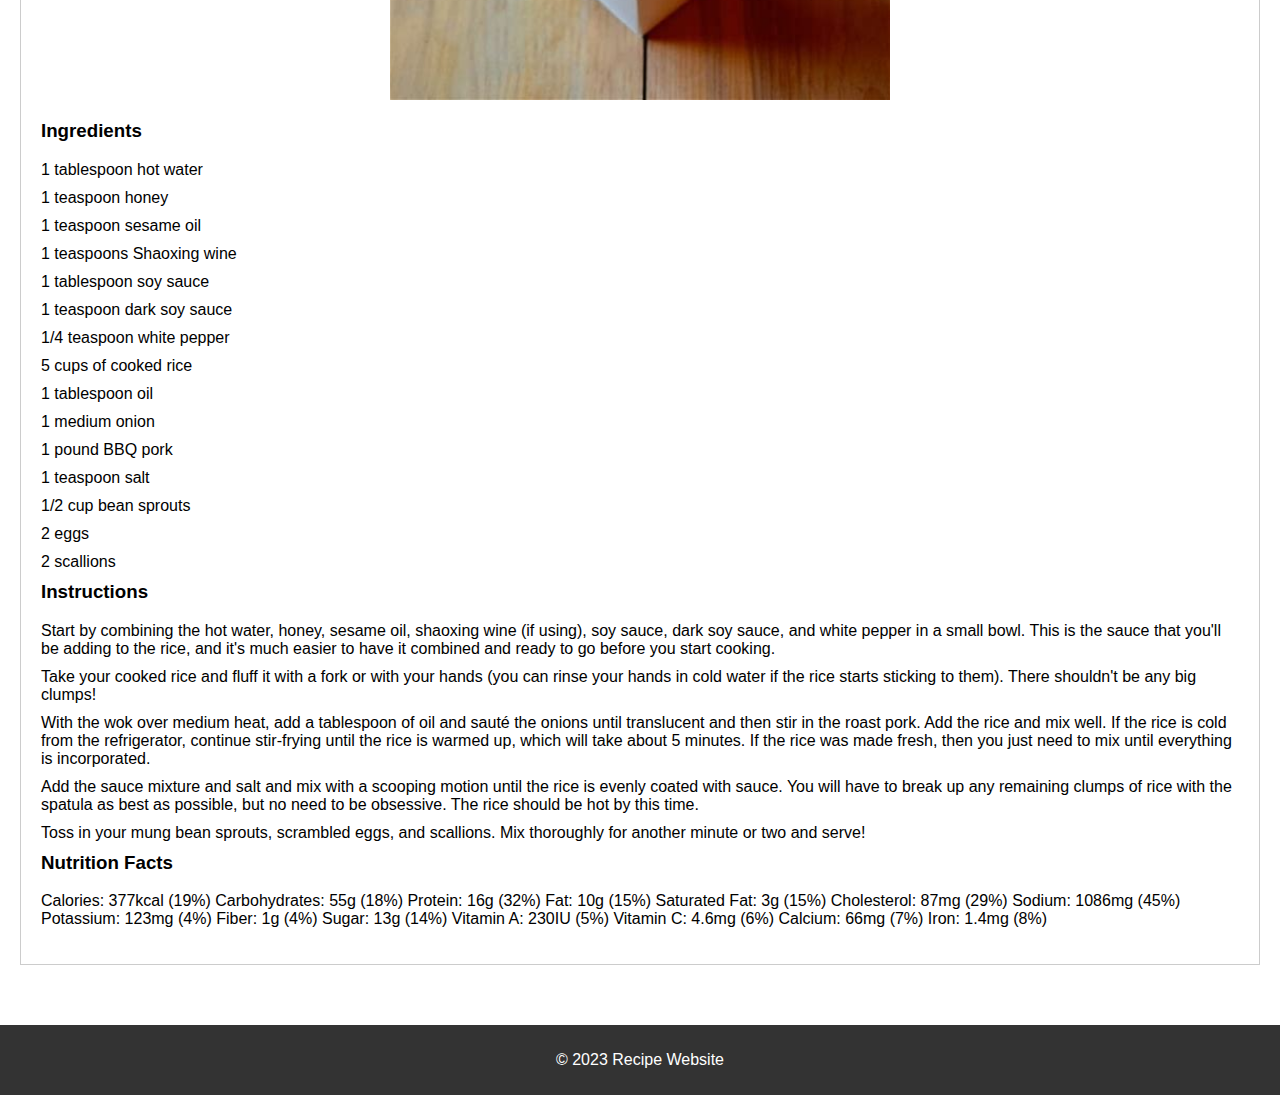
==== commit 1f2a151e: "recipe book complete" ====
--- a/index.html
+++ b/index.html
@@ -40,6 +40,17 @@
                     <li>When the steaks are removed from the oven, immediately top each steak with 1 tablespoon of the garlic butter mixture. Allow the steaks to rest for 10 minutes before cutting into them. The temperature of the steak will continue to rise as it rests by about 5 degrees.</li>
                     <li>Serve the beef steaks with wine in a silver cup. Enjoy!</li>
                 </ol>
+
+                <h3>Tips & Notes</h3>
+                <p>To take the guesswork out of telling when your steak is done, you can also use an instant read thermometer and follow this temperature guide: </p>
+                <li>120°F – Rare </li>
+                <li>130°F – Medium Rare</li>
+                <li>140°F – Medium</li>
+                <li>150*F – Medium Well </li>
+                <li>160°F + – Well Done</li>
+
+                <h3>Nutrition Facts</h3>
+                <p>Calories: 564kcal (28%) Carbohydrates: 3g (1%) Protein: 53g (106%) Fat: 37g (57%) Saturated Fat: 17g (85%) Polyunsaturated Fat: 2g Monounsaturated Fat: 18g Cholesterol: 161mg (54%) Sodium: 631mg (26%) Potassium: 709mg (20%) Sugar: 1g (1%) Vitamin A: 40IU (1%) Calcium: 19mg (2%) Iron: 5mg (28%)</p>
             </div>
         </section>
 
@@ -106,6 +117,9 @@
                     <li>Mix well</li>
                     <li>ADD vinaigrette dressing. Mix well and refrigerate 1 hour before serving</li>
                 </ol>
+
+                <h3>Nutrional Facts</h3>
+                <p>Calories: 664kcal (33%) Carbohydrates: 33g (11%) Protein: 48g (96%) Fat: 37g (57%) Saturated Fat: 7g (35%) Polyunsaturated Fat: 8g Monounsaturated Fat: 17g Trans Fat: 0.2g Cholesterol: 210mg (70%) Sodium: 838mg (35%) Potassium: 619mg (18%) Fiber: 3g (12%) Sugar: 4g (4%) Vitamin A: 1571IU (31%) Vitamin C: 5mg (6%) Calcium: 60mg (6%) Iron: 2mg (11%)</p>
             </div>
         </section>
 
@@ -127,6 +141,9 @@
                     <li> Place in a steamer filled with cold water (the water should not be boiling when the rice is placed into the steamer).</li>
                     <li>Turn on the heat to high, cover, and cook for 20 minutes. Turn off the heat, and let the rice sit in the steamer with the lid on for at least 5 more minutes. You can also keep it in there to stay warm until you’re ready to serve.  </li>
                 </ol>
+
+                <h3>Nutrition Facts</h3>
+                <p>Calories: 338kcal (17%) Carbohydrates: 74g (25%) Protein: 7g (14%) Fat: 1g (2%) Saturated Fat: 1g (5%) Sodium: 13mg (1%) Potassium: 106mg (3%) Fiber: 1g (4%) Sugar: 1g (1%) Calcium: 26mg (3%) Iron: 1mg (6%)</p>
             </div>
         </section>
 
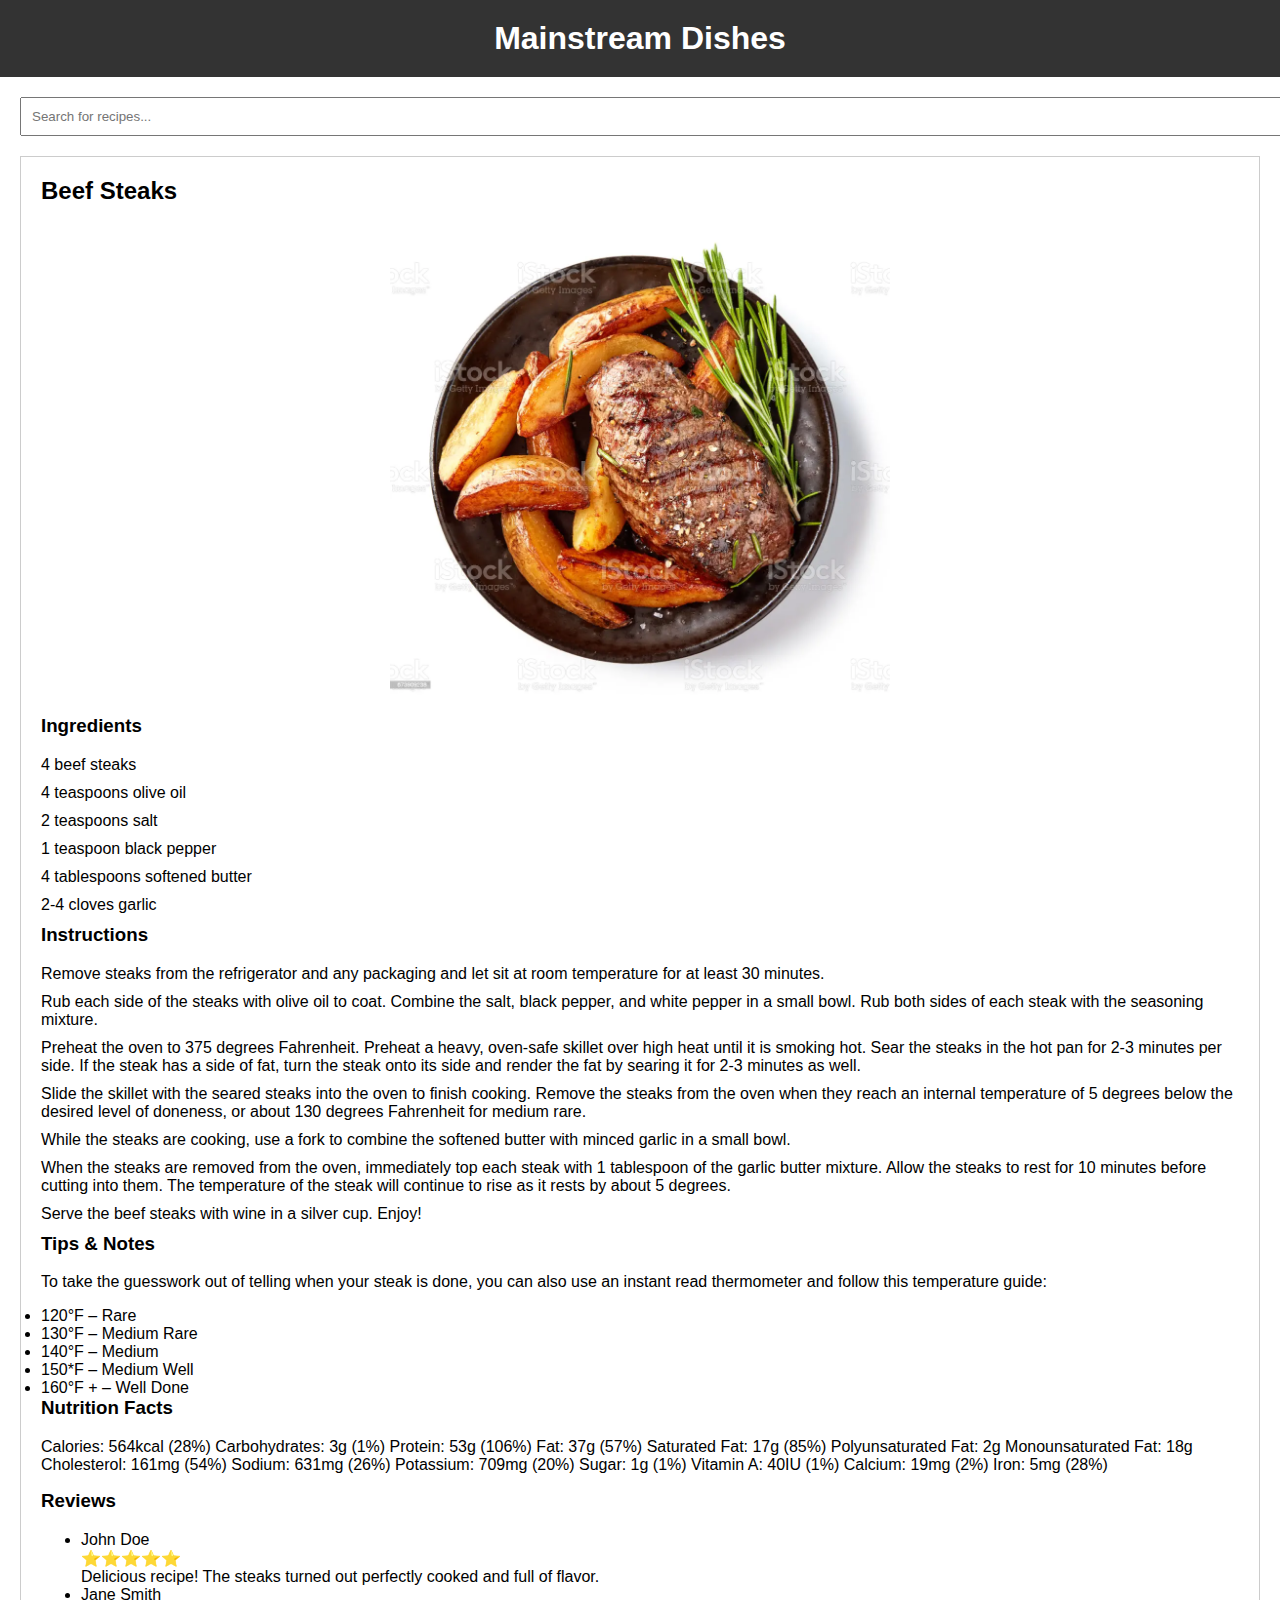
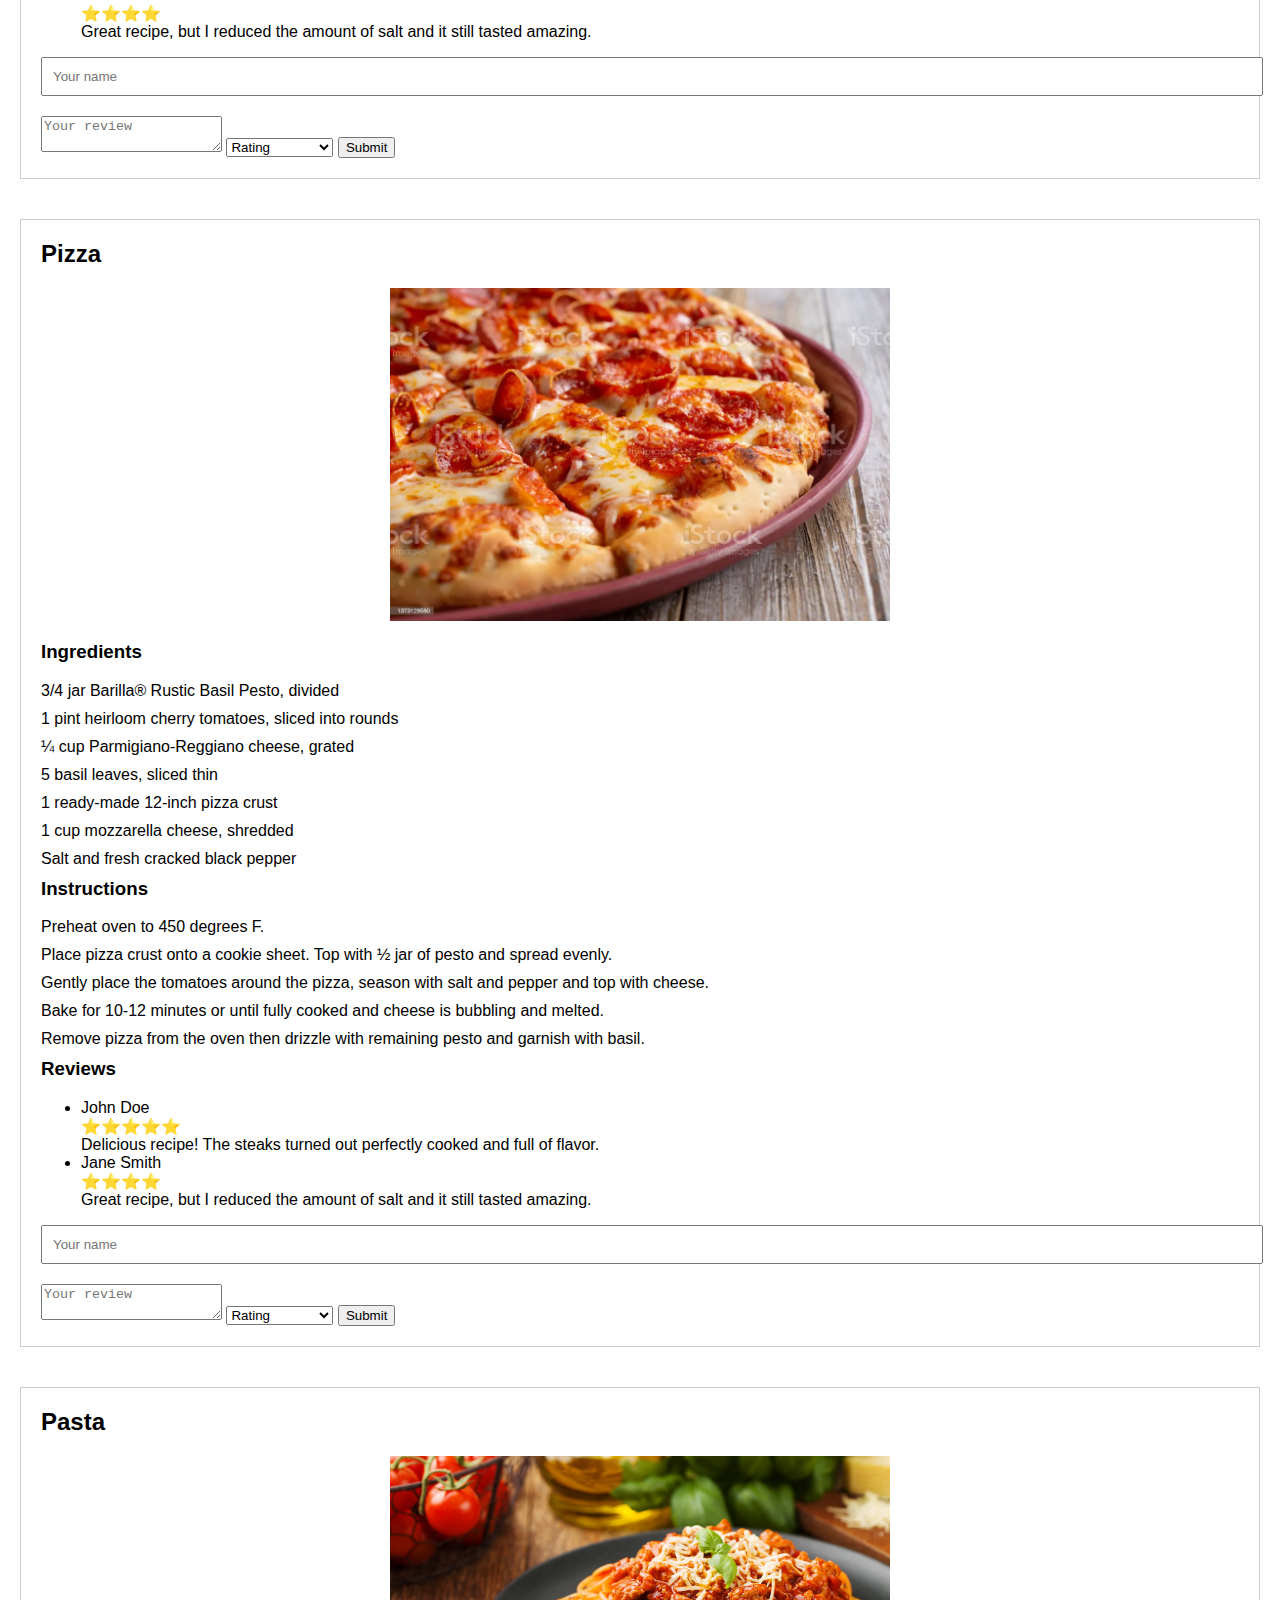
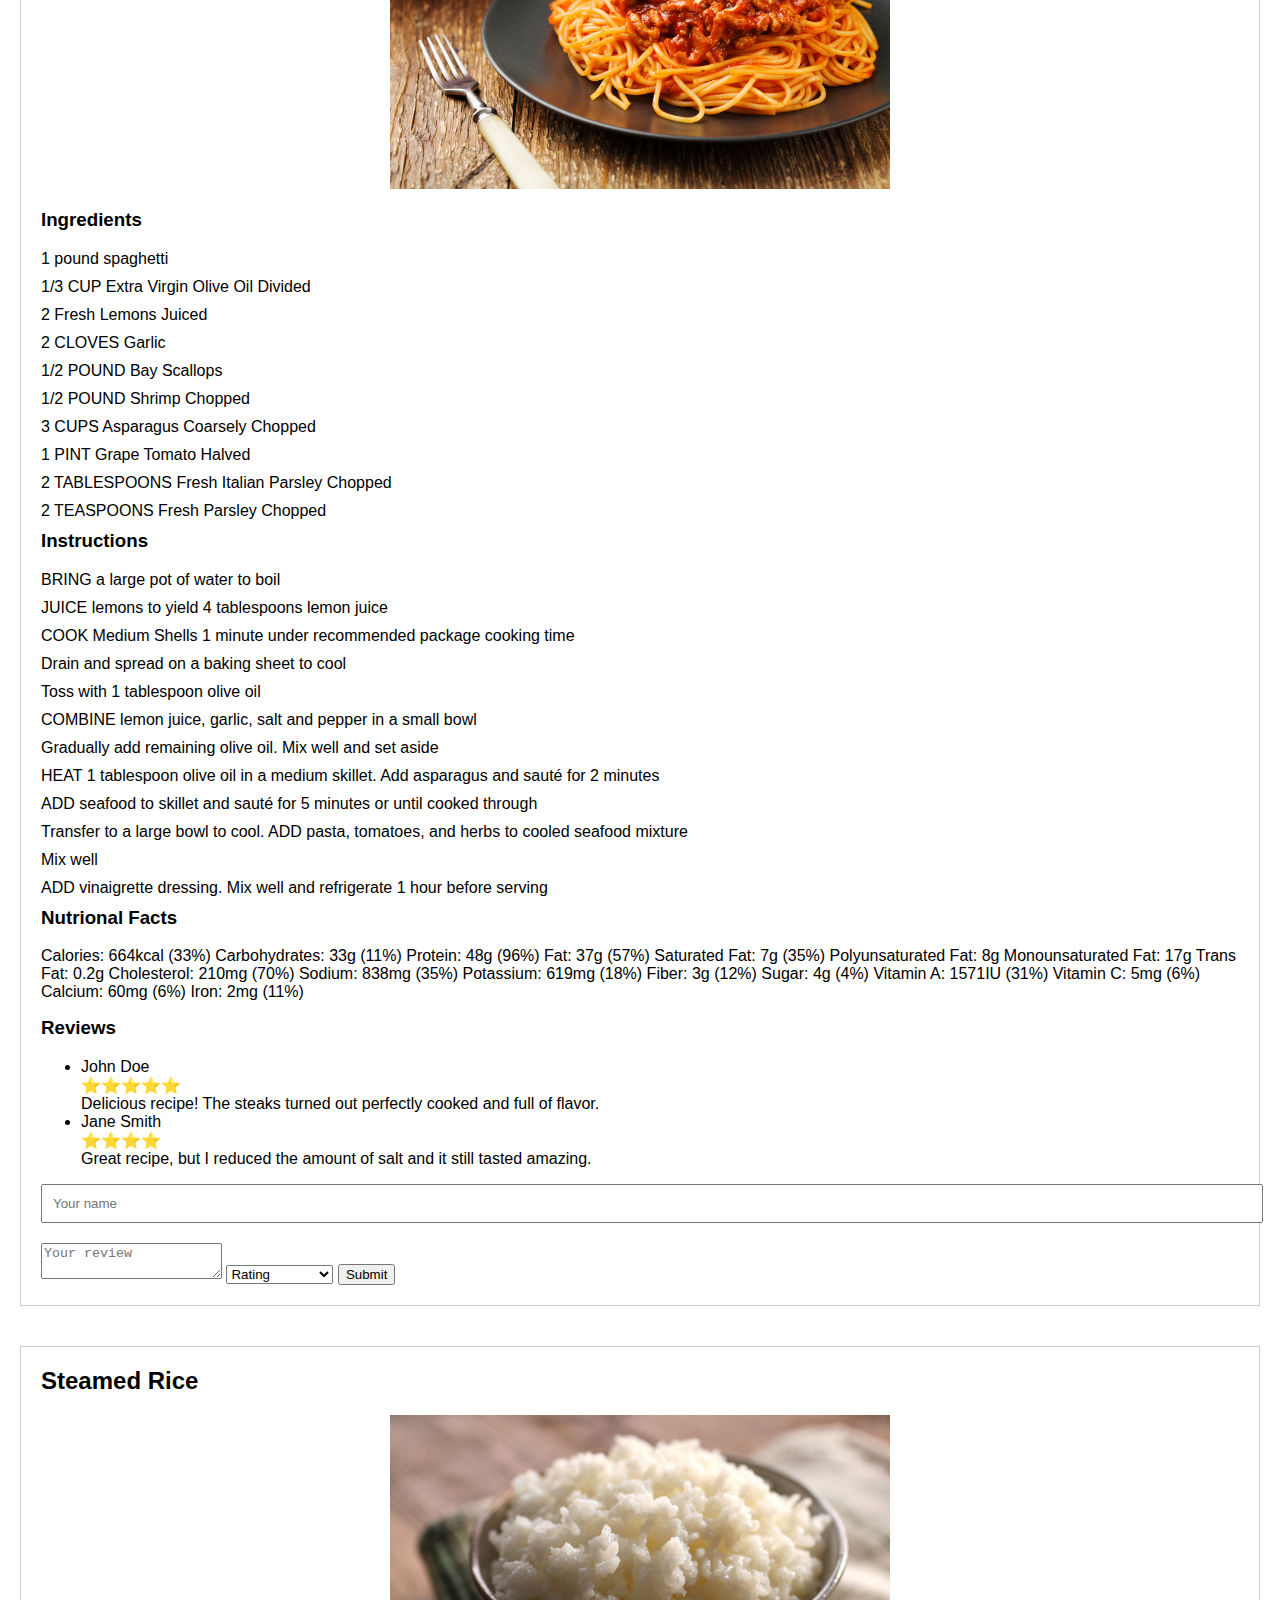
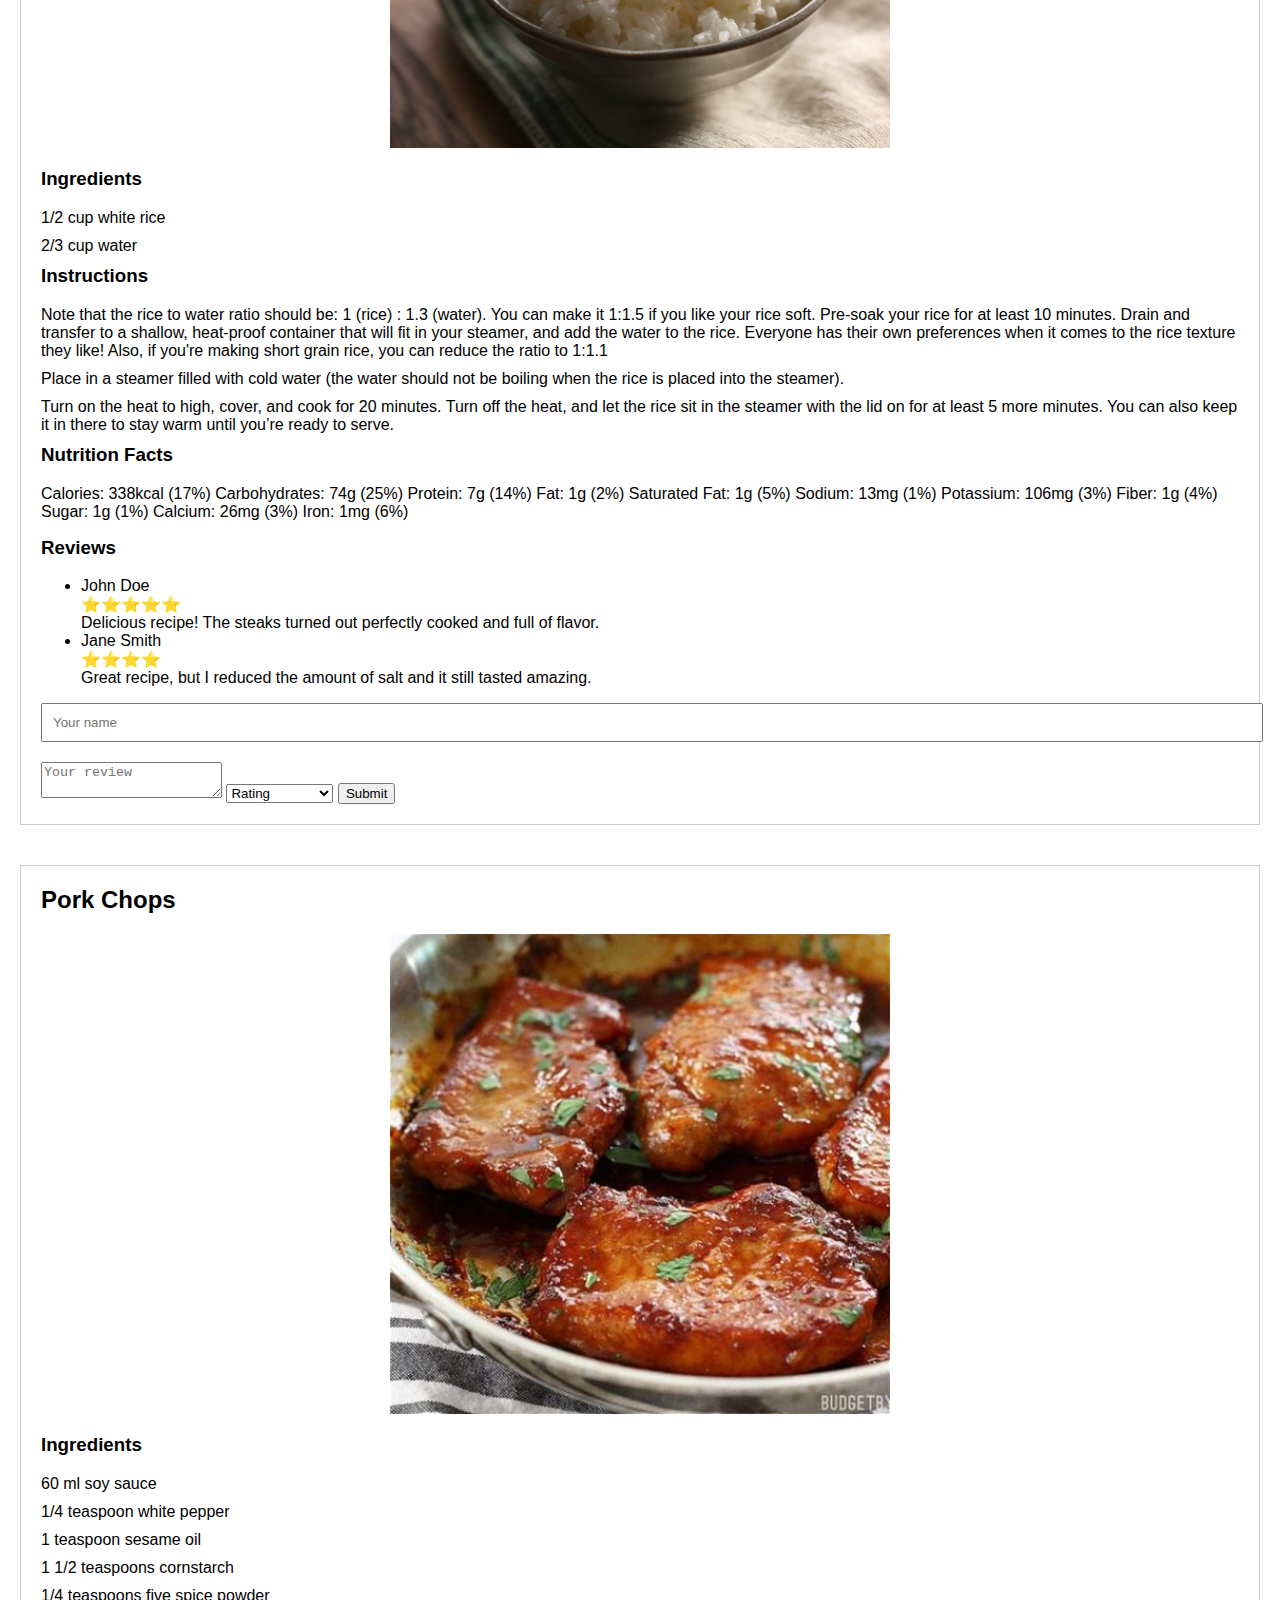
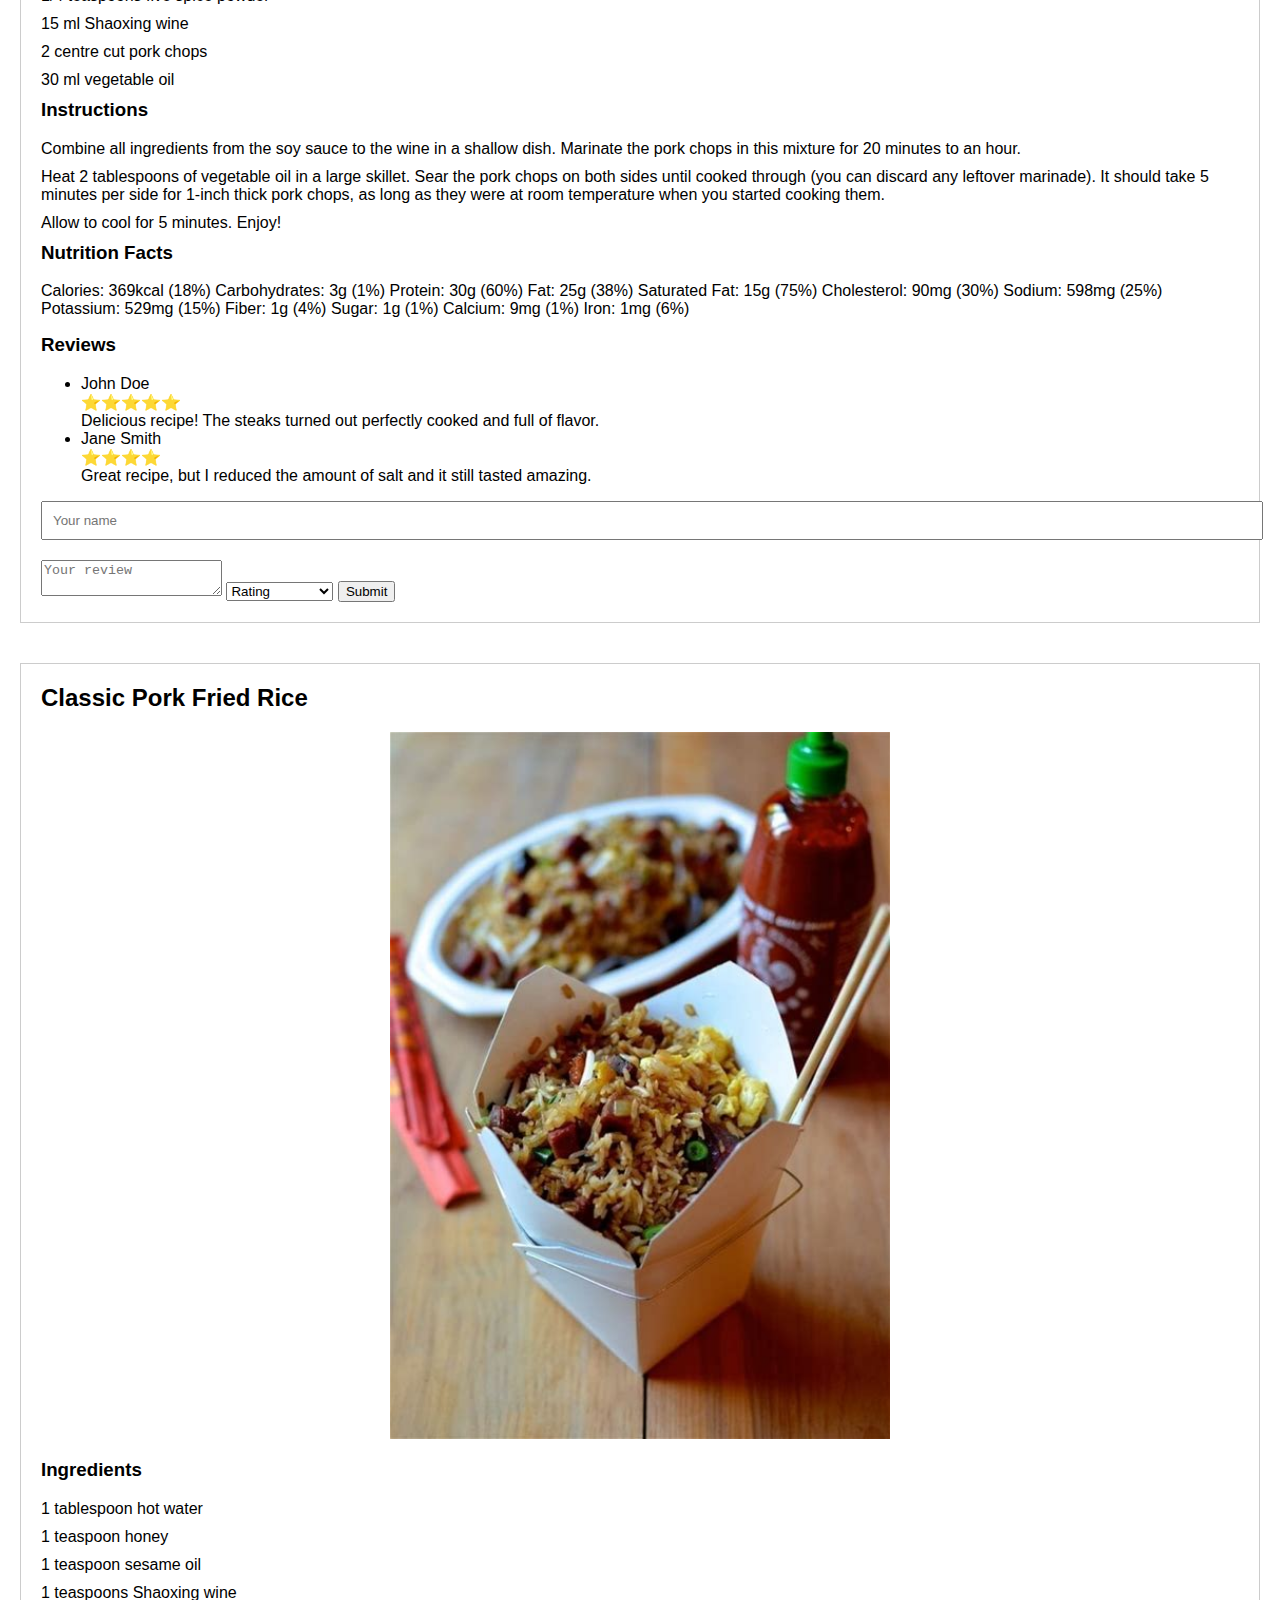
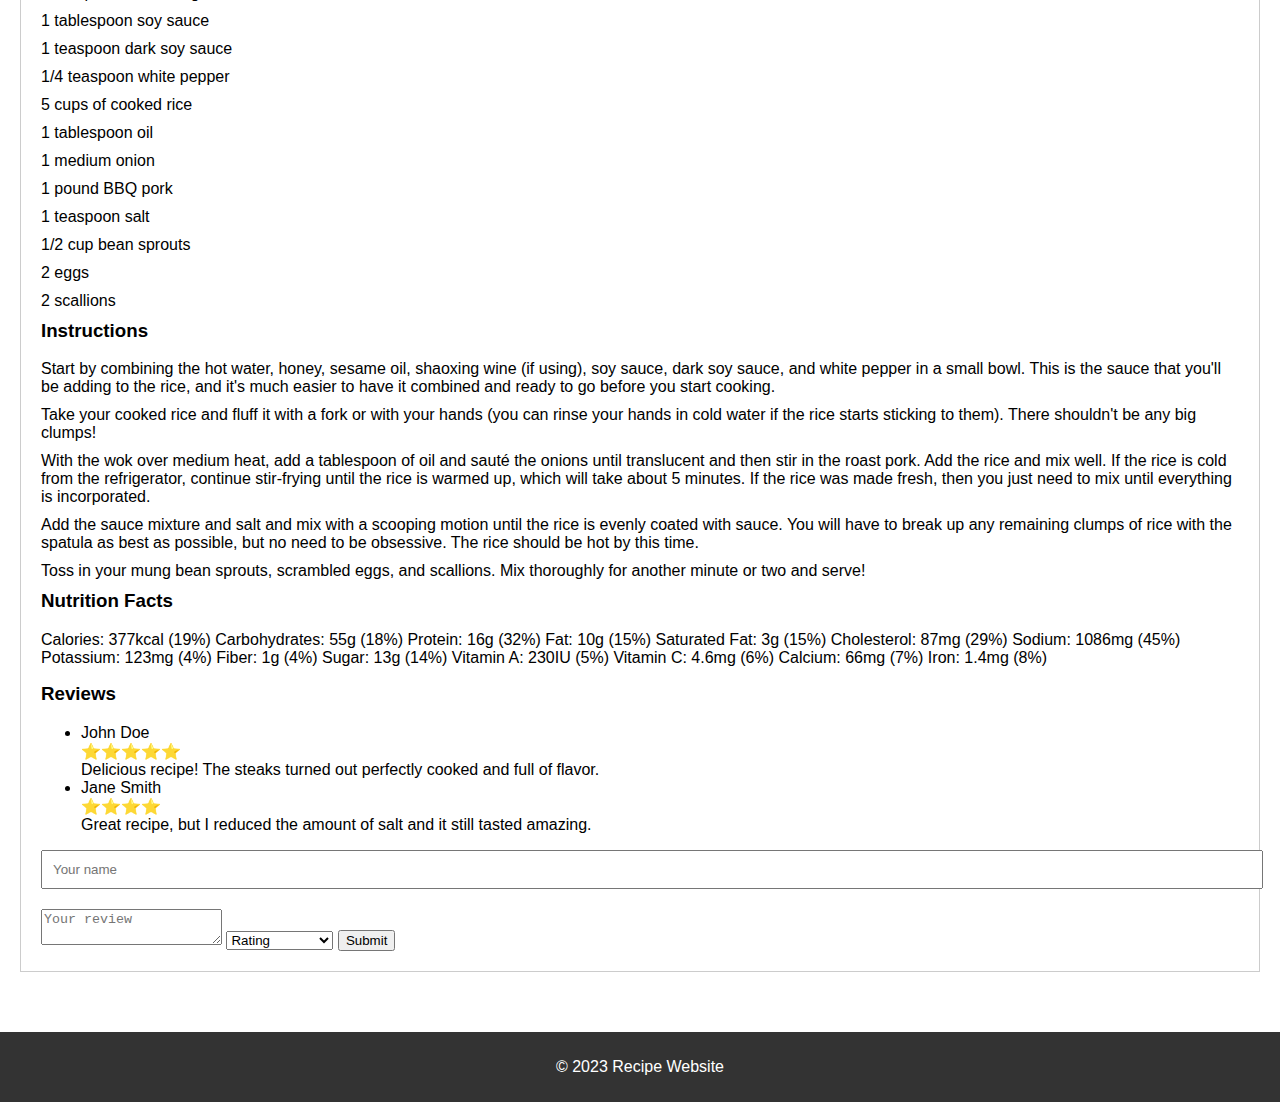
==== commit e059a0f9: "added review feature" ====
--- a/index.html
+++ b/index.html
@@ -51,6 +51,35 @@
 
                 <h3>Nutrition Facts</h3>
                 <p>Calories: 564kcal (28%) Carbohydrates: 3g (1%) Protein: 53g (106%) Fat: 37g (57%) Saturated Fat: 17g (85%) Polyunsaturated Fat: 2g Monounsaturated Fat: 18g Cholesterol: 161mg (54%) Sodium: 631mg (26%) Potassium: 709mg (20%) Sugar: 1g (1%) Vitamin A: 40IU (1%) Calcium: 19mg (2%) Iron: 5mg (28%)</p>
+
+                <div class="recipe-reviews">
+                    <h3>Reviews</h3>
+                    <ul class="reviews-list" id="reviewsList">
+                        <li>
+                            <div class="review-author">John Doe</div>
+                            <div class="review-rating">⭐️⭐️⭐️⭐️⭐️</div>
+                            <div class="review-content">Delicious recipe! The steaks turned out perfectly cooked and full of flavor.</div>
+                        </li>
+                        <li>
+                            <div class="review-author">Jane Smith</div>
+                            <div class="review-rating">⭐️⭐️⭐️⭐️</div>
+                            <div class="review-content">Great recipe, but I reduced the amount of salt and it still tasted amazing.</div>
+                        </li>
+                    </ul>
+                    <form class="review-form" onsubmit="submitReview(event)">
+                        <input type="text" id="reviewNameInput" placeholder="Your name" required>
+                        <textarea id="reviewContentInput" placeholder="Your review" required></textarea>
+                        <select id="reviewRatingInput" required>
+                            <option value="">Rating</option>
+                            <option value="⭐️">⭐️</option>
+                            <option value="⭐️⭐️">⭐️⭐️</option>
+                            <option value="⭐️⭐️⭐️">⭐️⭐️⭐️</option>
+                            <option value="⭐️⭐️⭐️⭐️">⭐️⭐️⭐️⭐️</option>
+                            <option value="⭐️⭐️⭐️⭐️⭐️">⭐️⭐️⭐️⭐️⭐️</option>
+                        </select>
+                        <button type="submit">Submit</button>
+                    </form>
+                </div>
             </div>
         </section>
 
@@ -80,8 +109,38 @@
                     <li>Bake for 10-12 minutes or until fully cooked and cheese is bubbling and melted.</li>
                     <li>Remove pizza from the oven then drizzle with remaining pesto and garnish with basil.</li>
                 </ol>
-            </div>
-        </section>
+
+                <div class="recipe-reviews">
+                    <h3>Reviews</h3>
+                    <ul class="reviews-list" id="reviewsList">
+                        <li>
+                            <div class="review-author">John Doe</div>
+                            <div class="review-rating">⭐️⭐️⭐️⭐️⭐️</div>
+                            <div class="review-content">Delicious recipe! The steaks turned out perfectly cooked and full of flavor.</div>
+                        </li>
+                        <li>
+                            <div class="review-author">Jane Smith</div>
+                            <div class="review-rating">⭐️⭐️⭐️⭐️</div>
+                            <div class="review-content">Great recipe, but I reduced the amount of salt and it still tasted amazing.</div>
+                        </li>
+                    </ul>
+                    <form class="review-form" onsubmit="submitReview(event)">
+                        <input type="text" id="reviewNameInput" placeholder="Your name" required>
+                        <textarea id="reviewContentInput" placeholder="Your review" required></textarea>
+                        <select id="reviewRatingInput" required>
+                            <option value="">Rating</option>
+                            <option value="⭐️">⭐️</option>
+                            <option value="⭐️⭐️">⭐️⭐️</option>
+                            <option value="⭐️⭐️⭐️">⭐️⭐️⭐️</option>
+                            <option value="⭐️⭐️⭐️⭐️">⭐️⭐️⭐️⭐️</option>
+                            <option value="⭐️⭐️⭐️⭐️⭐️">⭐️⭐️⭐️⭐️⭐️</option>
+                        </select>
+                        <button type="submit">Submit</button>
+                    </form>
+                </div>
+            </div>
+        </section>
+
         <section class="recipe" id="recipe3">
             <h2 class="recipe-title">Pasta</h2>
             <div class="recipe-image">
@@ -120,6 +179,35 @@
 
                 <h3>Nutrional Facts</h3>
                 <p>Calories: 664kcal (33%) Carbohydrates: 33g (11%) Protein: 48g (96%) Fat: 37g (57%) Saturated Fat: 7g (35%) Polyunsaturated Fat: 8g Monounsaturated Fat: 17g Trans Fat: 0.2g Cholesterol: 210mg (70%) Sodium: 838mg (35%) Potassium: 619mg (18%) Fiber: 3g (12%) Sugar: 4g (4%) Vitamin A: 1571IU (31%) Vitamin C: 5mg (6%) Calcium: 60mg (6%) Iron: 2mg (11%)</p>
+
+                <div class="recipe-reviews">
+                    <h3>Reviews</h3>
+                    <ul class="reviews-list" id="reviewsList">
+                        <li>
+                            <div class="review-author">John Doe</div>
+                            <div class="review-rating">⭐️⭐️⭐️⭐️⭐️</div>
+                            <div class="review-content">Delicious recipe! The steaks turned out perfectly cooked and full of flavor.</div>
+                        </li>
+                        <li>
+                            <div class="review-author">Jane Smith</div>
+                            <div class="review-rating">⭐️⭐️⭐️⭐️</div>
+                            <div class="review-content">Great recipe, but I reduced the amount of salt and it still tasted amazing.</div>
+                        </li>
+                    </ul>
+                    <form class="review-form" onsubmit="submitReview(event)">
+                        <input type="text" id="reviewNameInput" placeholder="Your name" required>
+                        <textarea id="reviewContentInput" placeholder="Your review" required></textarea>
+                        <select id="reviewRatingInput" required>
+                            <option value="">Rating</option>
+                            <option value="⭐️">⭐️</option>
+                            <option value="⭐️⭐️">⭐️⭐️</option>
+                            <option value="⭐️⭐️⭐️">⭐️⭐️⭐️</option>
+                            <option value="⭐️⭐️⭐️⭐️">⭐️⭐️⭐️⭐️</option>
+                            <option value="⭐️⭐️⭐️⭐️⭐️">⭐️⭐️⭐️⭐️⭐️</option>
+                        </select>
+                        <button type="submit">Submit</button>
+                    </form>
+                </div>
             </div>
         </section>
 
@@ -144,6 +232,35 @@
 
                 <h3>Nutrition Facts</h3>
                 <p>Calories: 338kcal (17%) Carbohydrates: 74g (25%) Protein: 7g (14%) Fat: 1g (2%) Saturated Fat: 1g (5%) Sodium: 13mg (1%) Potassium: 106mg (3%) Fiber: 1g (4%) Sugar: 1g (1%) Calcium: 26mg (3%) Iron: 1mg (6%)</p>
+
+                <div class="recipe-reviews">
+                    <h3>Reviews</h3>
+                    <ul class="reviews-list" id="reviewsList">
+                        <li>
+                            <div class="review-author">John Doe</div>
+                            <div class="review-rating">⭐️⭐️⭐️⭐️⭐️</div>
+                            <div class="review-content">Delicious recipe! The steaks turned out perfectly cooked and full of flavor.</div>
+                        </li>
+                        <li>
+                            <div class="review-author">Jane Smith</div>
+                            <div class="review-rating">⭐️⭐️⭐️⭐️</div>
+                            <div class="review-content">Great recipe, but I reduced the amount of salt and it still tasted amazing.</div>
+                        </li>
+                    </ul>
+                    <form class="review-form" onsubmit="submitReview(event)">
+                        <input type="text" id="reviewNameInput" placeholder="Your name" required>
+                        <textarea id="reviewContentInput" placeholder="Your review" required></textarea>
+                        <select id="reviewRatingInput" required>
+                            <option value="">Rating</option>
+                            <option value="⭐️">⭐️</option>
+                            <option value="⭐️⭐️">⭐️⭐️</option>
+                            <option value="⭐️⭐️⭐️">⭐️⭐️⭐️</option>
+                            <option value="⭐️⭐️⭐️⭐️">⭐️⭐️⭐️⭐️</option>
+                            <option value="⭐️⭐️⭐️⭐️⭐️">⭐️⭐️⭐️⭐️⭐️</option>
+                        </select>
+                        <button type="submit">Submit</button>
+                    </form>
+                </div>
             </div>
         </section>
 
@@ -174,6 +291,35 @@
 
                 <h3>Nutrition Facts</h3>
                 <p>Calories: 369kcal (18%) Carbohydrates: 3g (1%) Protein: 30g (60%) Fat: 25g (38%) Saturated Fat: 15g (75%) Cholesterol: 90mg (30%) Sodium: 598mg (25%) Potassium: 529mg (15%) Fiber: 1g (4%) Sugar: 1g (1%) Calcium: 9mg (1%) Iron: 1mg (6%)</p>
+
+                <div class="recipe-reviews">
+                    <h3>Reviews</h3>
+                    <ul class="reviews-list" id="reviewsList">
+                        <li>
+                            <div class="review-author">John Doe</div>
+                            <div class="review-rating">⭐️⭐️⭐️⭐️⭐️</div>
+                            <div class="review-content">Delicious recipe! The steaks turned out perfectly cooked and full of flavor.</div>
+                        </li>
+                        <li>
+                            <div class="review-author">Jane Smith</div>
+                            <div class="review-rating">⭐️⭐️⭐️⭐️</div>
+                            <div class="review-content">Great recipe, but I reduced the amount of salt and it still tasted amazing.</div>
+                        </li>
+                    </ul>
+                    <form class="review-form" onsubmit="submitReview(event)">
+                        <input type="text" id="reviewNameInput" placeholder="Your name" required>
+                        <textarea id="reviewContentInput" placeholder="Your review" required></textarea>
+                        <select id="reviewRatingInput" required>
+                            <option value="">Rating</option>
+                            <option value="⭐️">⭐️</option>
+                            <option value="⭐️⭐️">⭐️⭐️</option>
+                            <option value="⭐️⭐️⭐️">⭐️⭐️⭐️</option>
+                            <option value="⭐️⭐️⭐️⭐️">⭐️⭐️⭐️⭐️</option>
+                            <option value="⭐️⭐️⭐️⭐️⭐️">⭐️⭐️⭐️⭐️⭐️</option>
+                        </select>
+                        <button type="submit">Submit</button>
+                    </form>
+                </div>
             </div>
         </section>
 
@@ -213,9 +359,37 @@
 
                 <h3>Nutrition Facts</h3>
                 <p>Calories: 377kcal (19%) Carbohydrates: 55g (18%) Protein: 16g (32%) Fat: 10g (15%) Saturated Fat: 3g (15%) Cholesterol: 87mg (29%) Sodium: 1086mg (45%) Potassium: 123mg (4%) Fiber: 1g (4%) Sugar: 13g (14%) Vitamin A: 230IU (5%) Vitamin C: 4.6mg (6%) Calcium: 66mg (7%) Iron: 1.4mg (8%)</p>
-            </div>
-        </section>
-        <!-- Repeat the above section block for the remaining 4 recipes -->
+
+                <div class="recipe-reviews">
+                    <h3>Reviews</h3>
+                    <ul class="reviews-list" id="reviewsList">
+                        <li>
+                            <div class="review-author">John Doe</div>
+                            <div class="review-rating">⭐️⭐️⭐️⭐️⭐️</div>
+                            <div class="review-content">Delicious recipe! The steaks turned out perfectly cooked and full of flavor.</div>
+                        </li>
+                        <li>
+                            <div class="review-author">Jane Smith</div>
+                            <div class="review-rating">⭐️⭐️⭐️⭐️</div>
+                            <div class="review-content">Great recipe, but I reduced the amount of salt and it still tasted amazing.</div>
+                        </li>
+                    </ul>
+                    <form class="review-form" onsubmit="submitReview(event)">
+                        <input type="text" id="reviewNameInput" placeholder="Your name" required>
+                        <textarea id="reviewContentInput" placeholder="Your review" required></textarea>
+                        <select id="reviewRatingInput" required>
+                            <option value="">Rating</option>
+                            <option value="⭐️">⭐️</option>
+                            <option value="⭐️⭐️">⭐️⭐️</option>
+                            <option value="⭐️⭐️⭐️">⭐️⭐️⭐️</option>
+                            <option value="⭐️⭐️⭐️⭐️">⭐️⭐️⭐️⭐️</option>
+                            <option value="⭐️⭐️⭐️⭐️⭐️">⭐️⭐️⭐️⭐️⭐️</option>
+                        </select>
+                        <button type="submit">Submit</button>
+                    </form>
+                </div>
+            </div>
+        </section>
 
     </main>
 
@@ -226,4 +400,8 @@
     <script src="index.js"></script>
 </body>
 </html>
-
+        <!-- Repeat the above section block for the remaining 4 recipes
+
+
+        
+
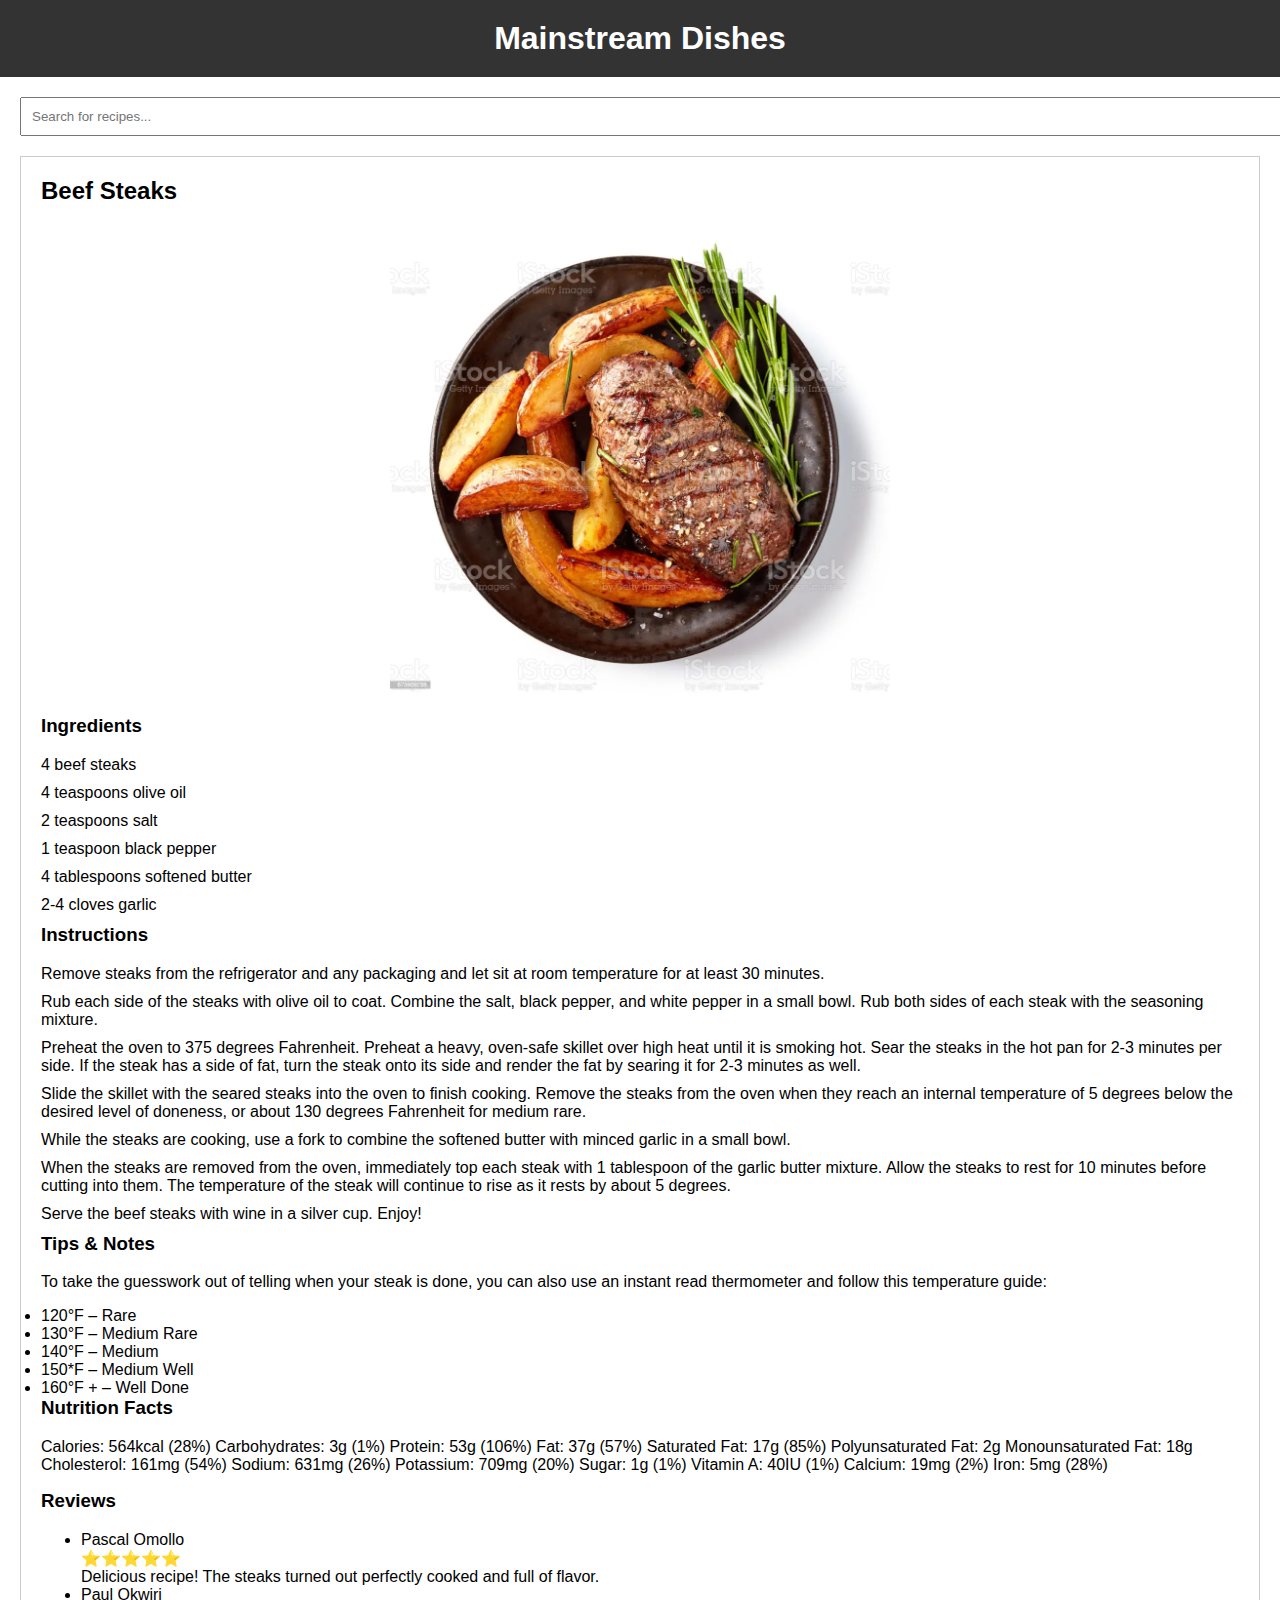
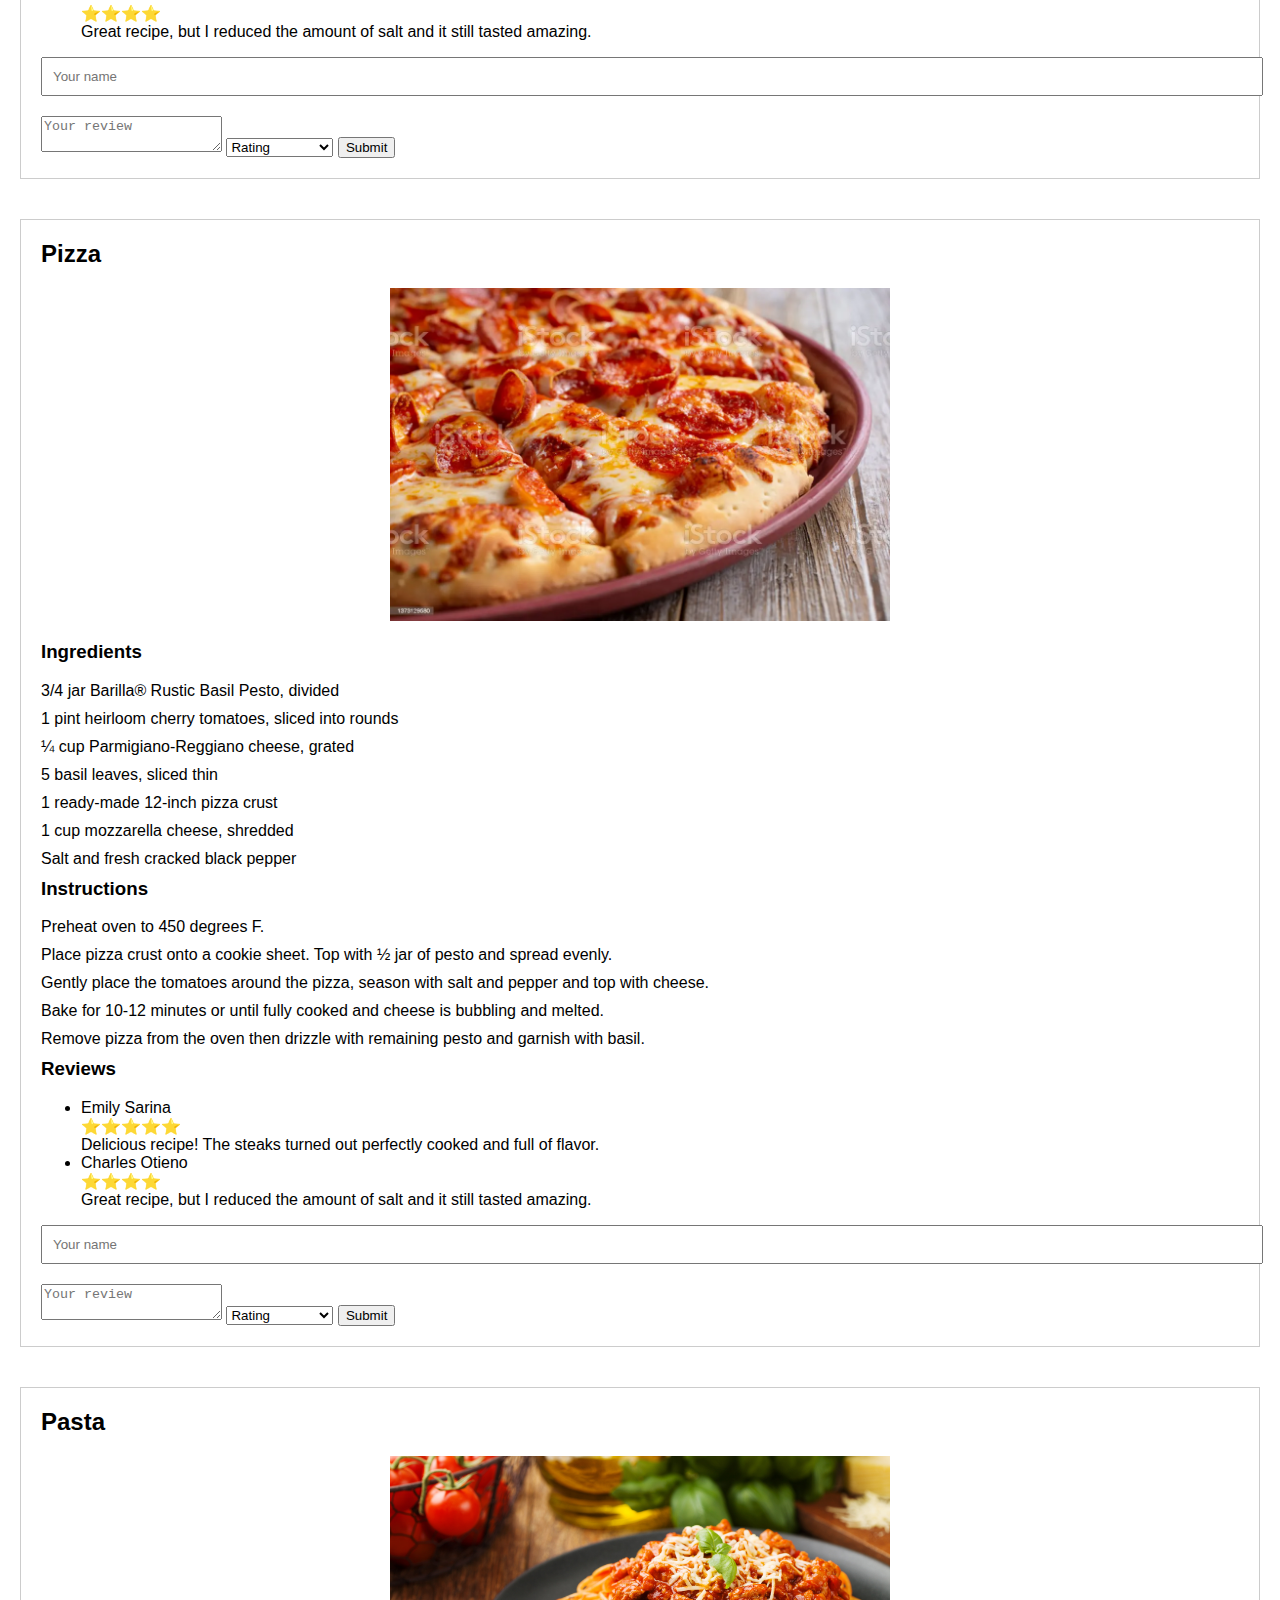
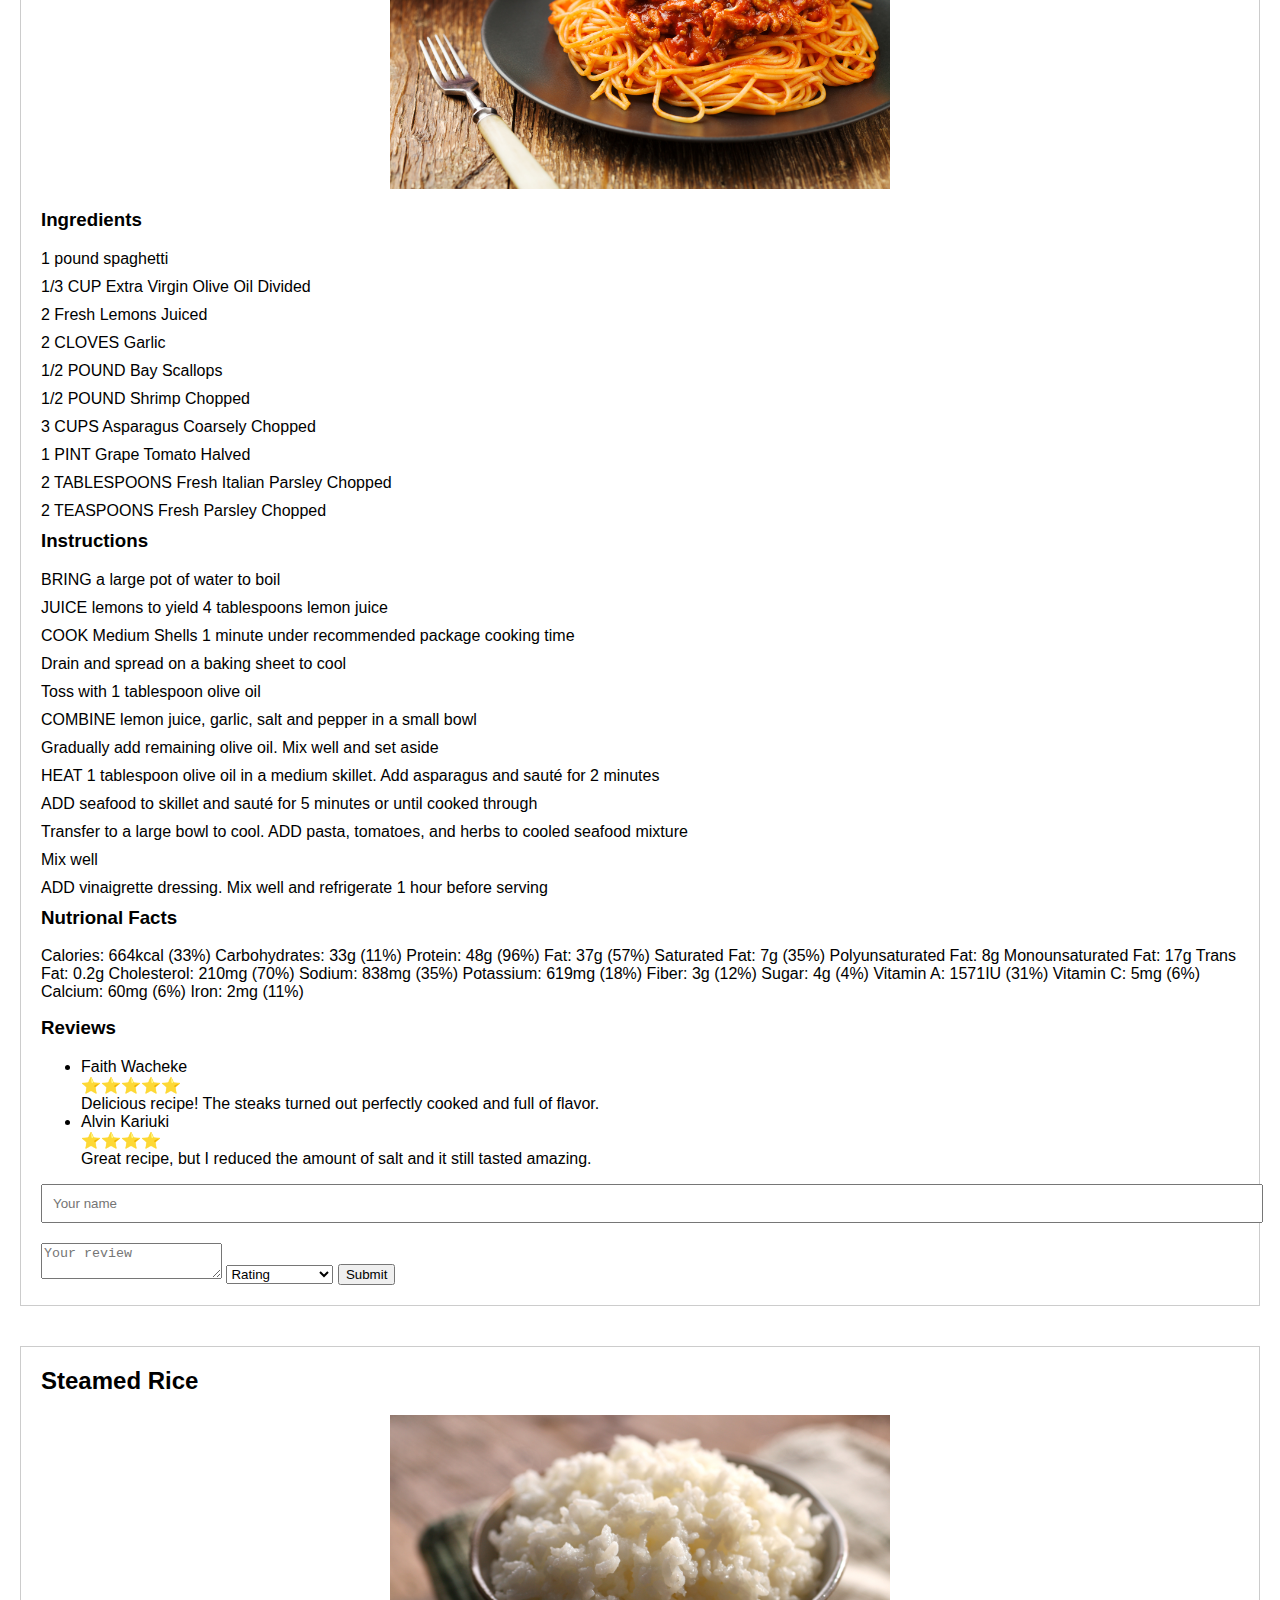
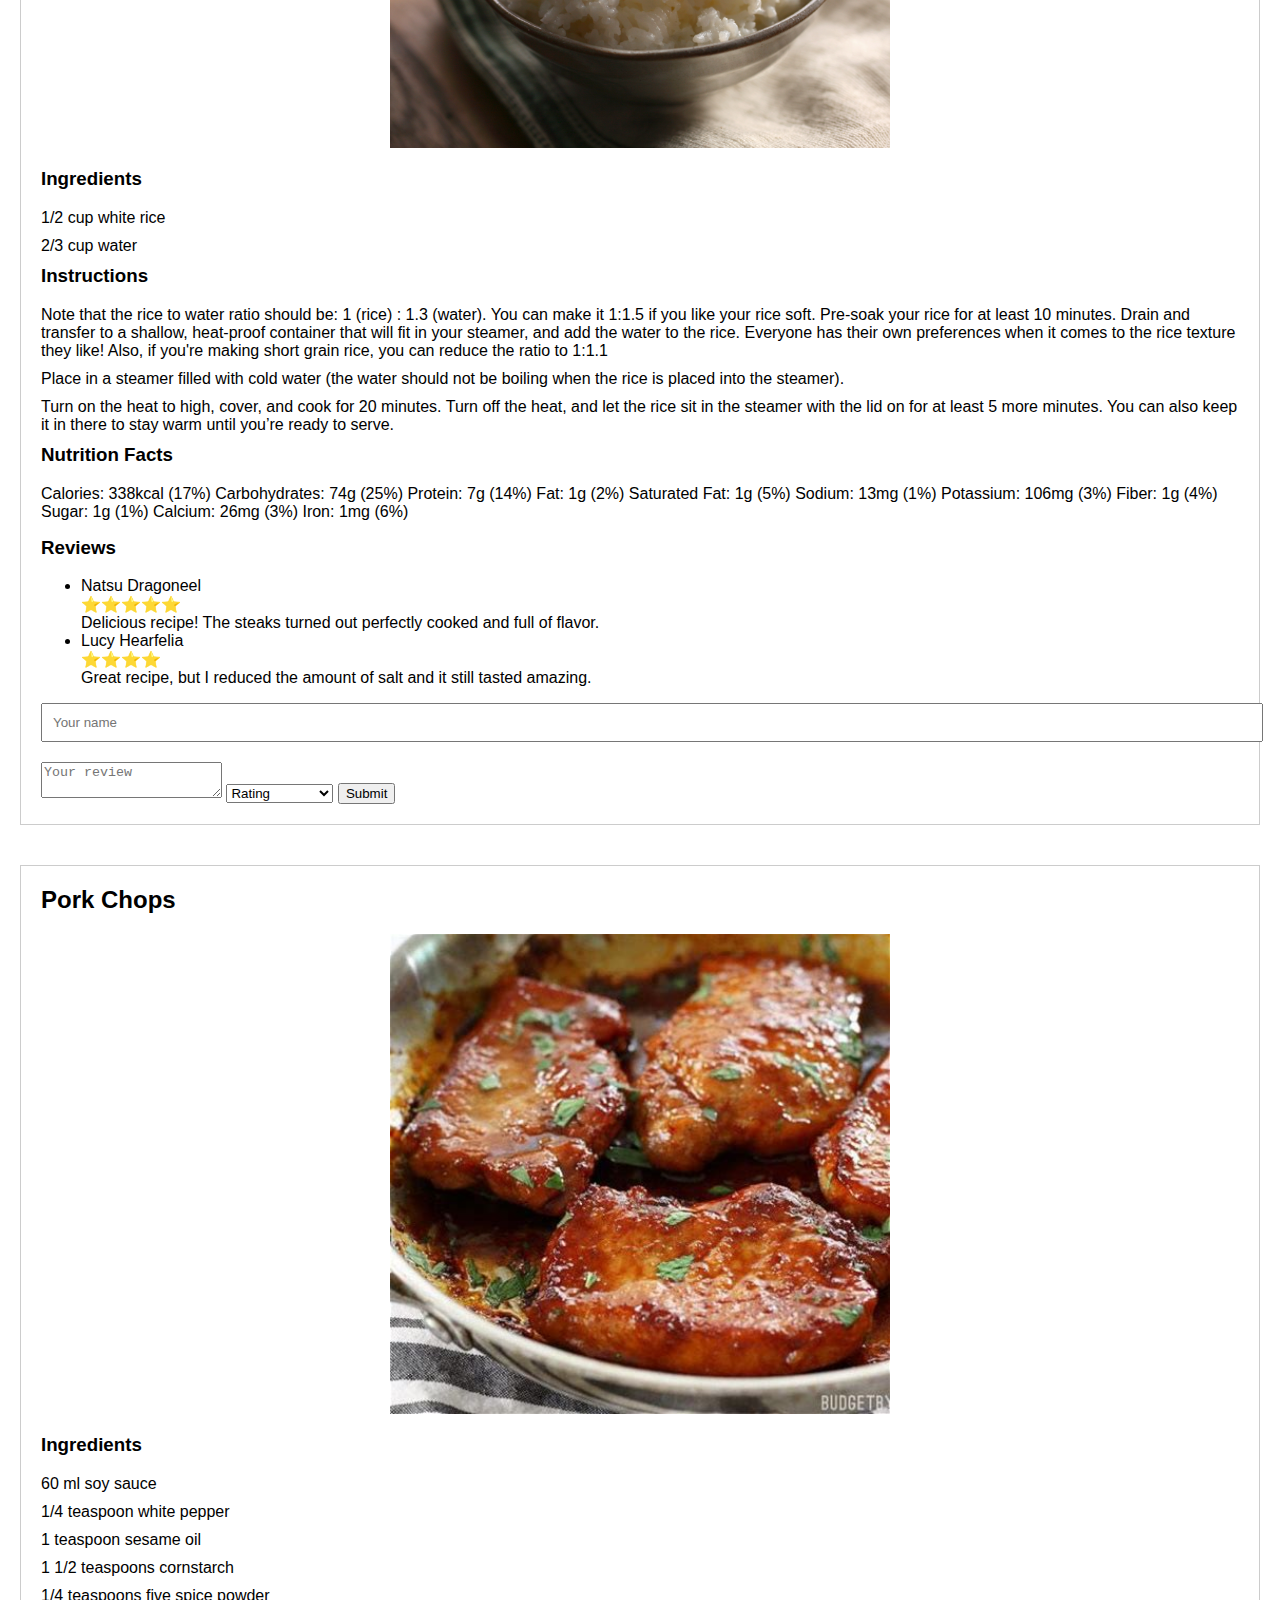
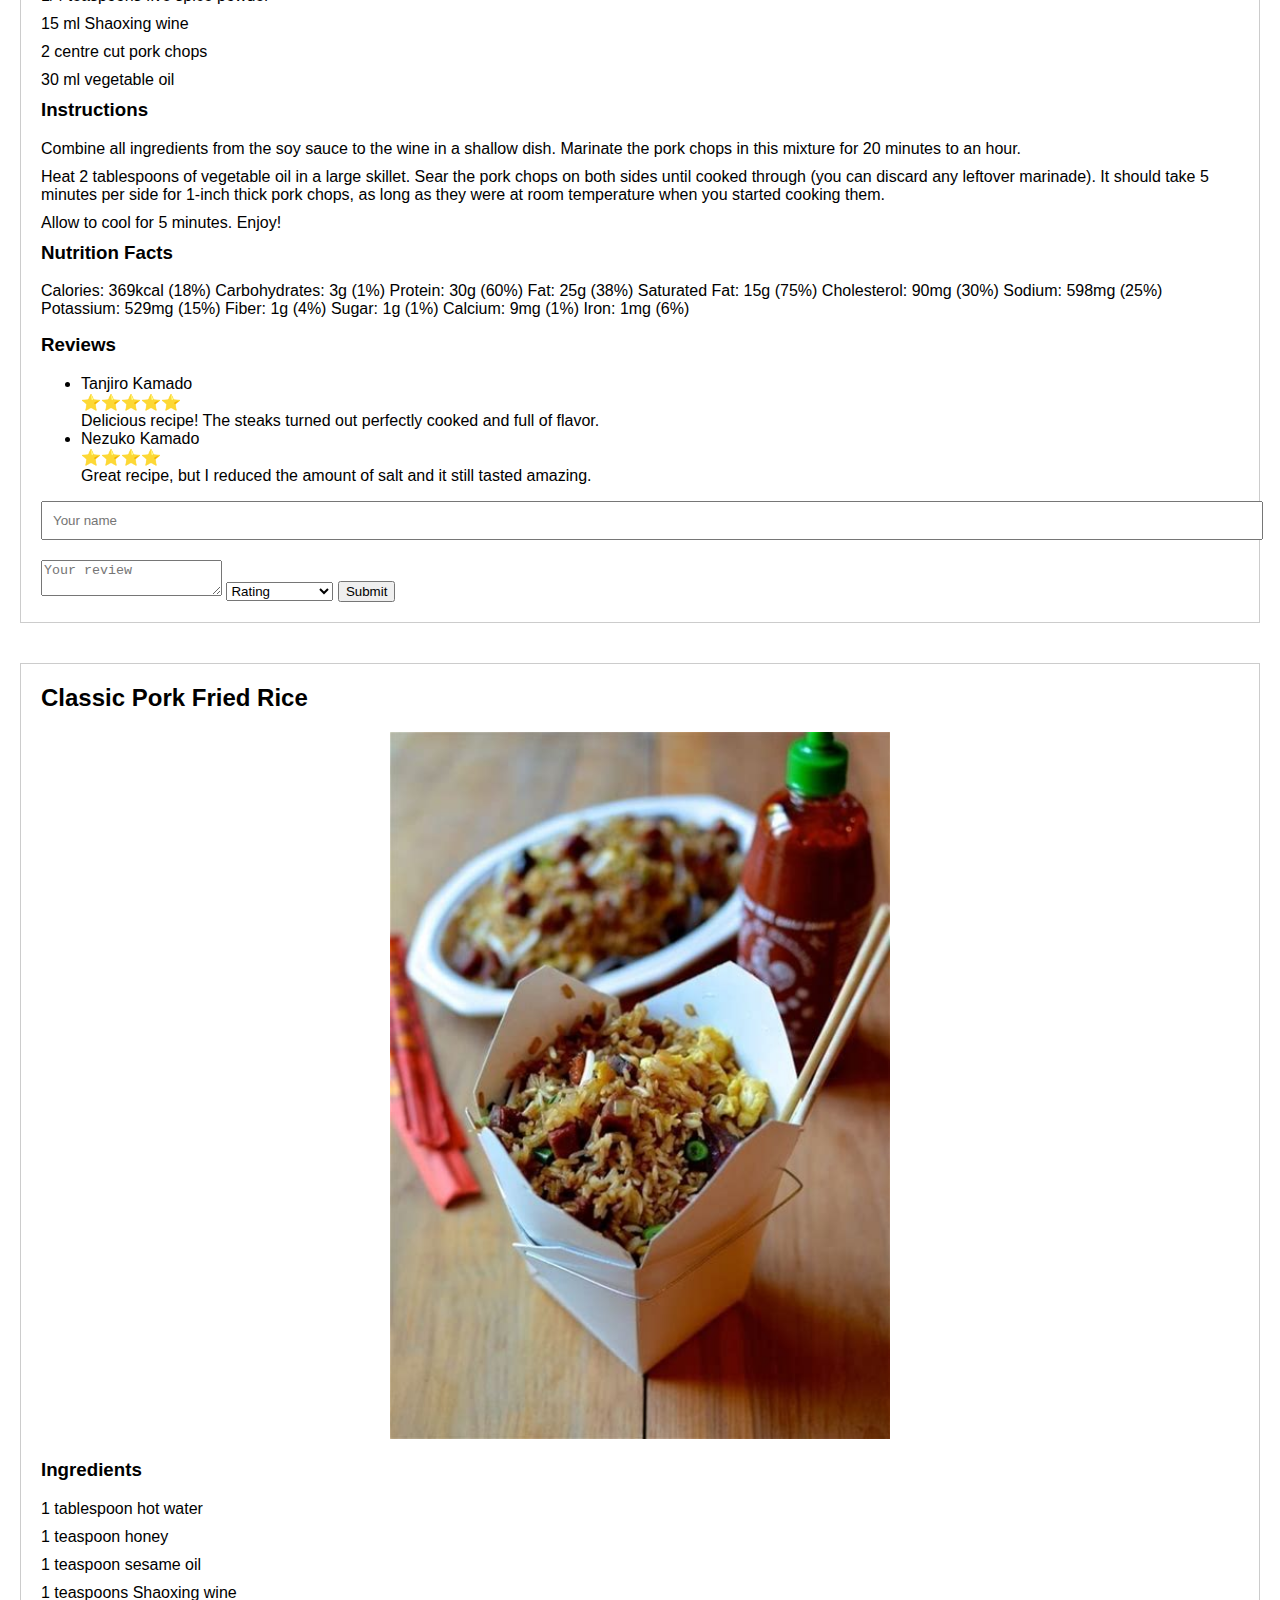
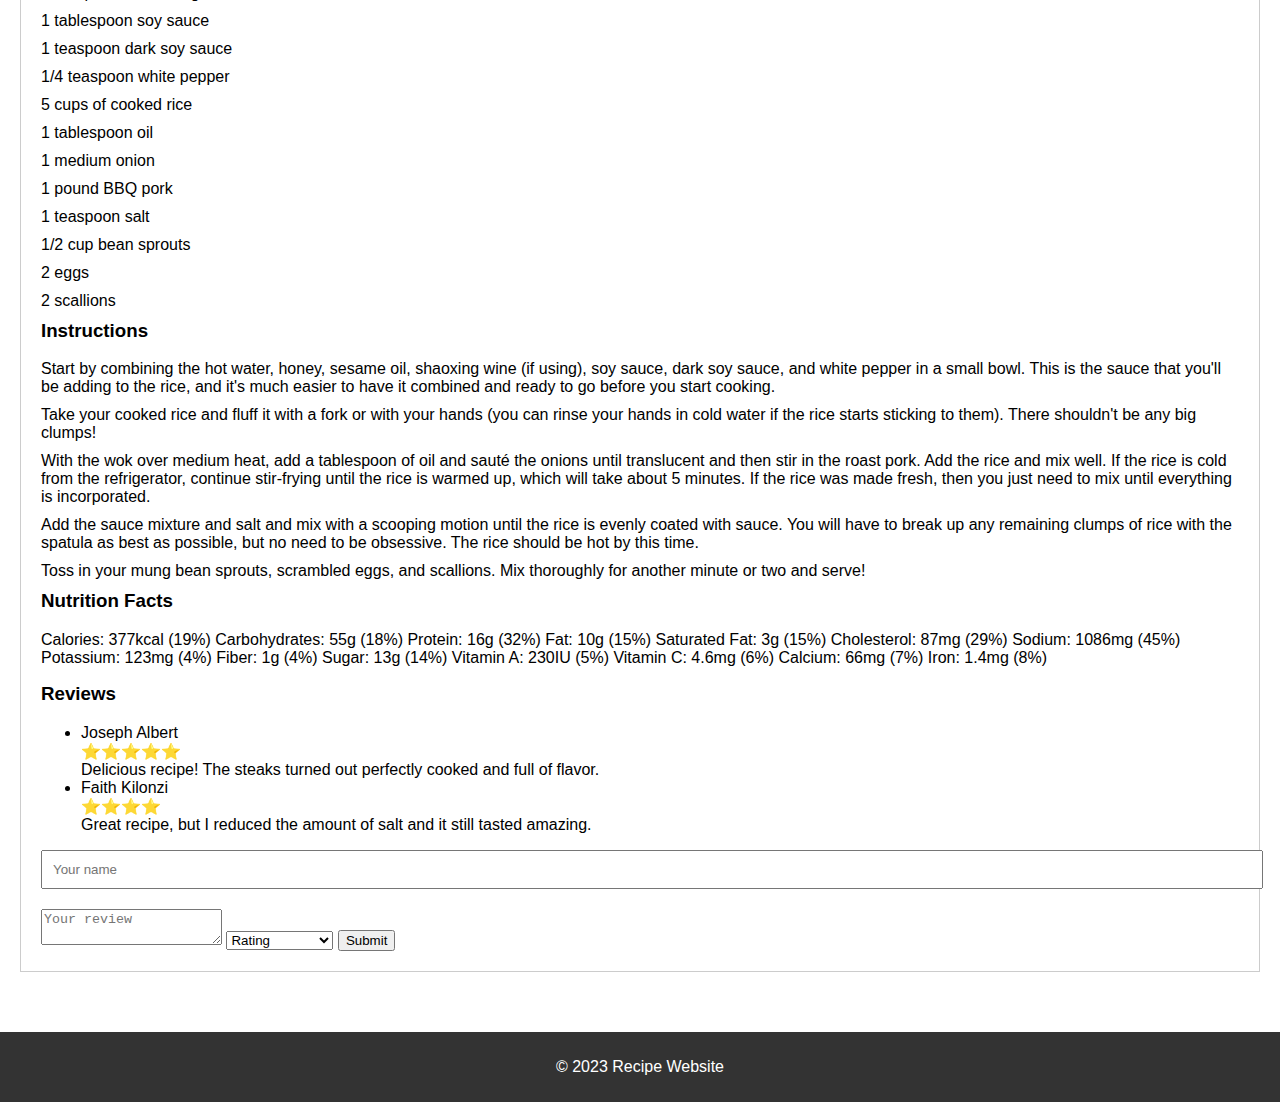
==== commit d1052a34: "name .push" ====
--- a/index.html
+++ b/index.html
@@ -56,12 +56,12 @@
                     <h3>Reviews</h3>
                     <ul class="reviews-list" id="reviewsList">
                         <li>
-                            <div class="review-author">John Doe</div>
-                            <div class="review-rating">⭐️⭐️⭐️⭐️⭐️</div>
-                            <div class="review-content">Delicious recipe! The steaks turned out perfectly cooked and full of flavor.</div>
-                        </li>
-                        <li>
-                            <div class="review-author">Jane Smith</div>
+                            <div class="review-author">Pascal Omollo</div>
+                            <div class="review-rating">⭐️⭐️⭐️⭐️⭐️</div>
+                            <div class="review-content">Delicious recipe! The steaks turned out perfectly cooked and full of flavor.</div>
+                        </li>
+                        <li>
+                            <div class="review-author">Paul Okwiri</div>
                             <div class="review-rating">⭐️⭐️⭐️⭐️</div>
                             <div class="review-content">Great recipe, but I reduced the amount of salt and it still tasted amazing.</div>
                         </li>
@@ -114,12 +114,12 @@
                     <h3>Reviews</h3>
                     <ul class="reviews-list" id="reviewsList">
                         <li>
-                            <div class="review-author">John Doe</div>
-                            <div class="review-rating">⭐️⭐️⭐️⭐️⭐️</div>
-                            <div class="review-content">Delicious recipe! The steaks turned out perfectly cooked and full of flavor.</div>
-                        </li>
-                        <li>
-                            <div class="review-author">Jane Smith</div>
+                            <div class="review-author">Emily Sarina</div>
+                            <div class="review-rating">⭐️⭐️⭐️⭐️⭐️</div>
+                            <div class="review-content">Delicious recipe! The steaks turned out perfectly cooked and full of flavor.</div>
+                        </li>
+                        <li>
+                            <div class="review-author">Charles Otieno</div>
                             <div class="review-rating">⭐️⭐️⭐️⭐️</div>
                             <div class="review-content">Great recipe, but I reduced the amount of salt and it still tasted amazing.</div>
                         </li>
@@ -184,12 +184,12 @@
                     <h3>Reviews</h3>
                     <ul class="reviews-list" id="reviewsList">
                         <li>
-                            <div class="review-author">John Doe</div>
-                            <div class="review-rating">⭐️⭐️⭐️⭐️⭐️</div>
-                            <div class="review-content">Delicious recipe! The steaks turned out perfectly cooked and full of flavor.</div>
-                        </li>
-                        <li>
-                            <div class="review-author">Jane Smith</div>
+                            <div class="review-author">Faith Wacheke</div>
+                            <div class="review-rating">⭐️⭐️⭐️⭐️⭐️</div>
+                            <div class="review-content">Delicious recipe! The steaks turned out perfectly cooked and full of flavor.</div>
+                        </li>
+                        <li>
+                            <div class="review-author">Alvin Kariuki</div>
                             <div class="review-rating">⭐️⭐️⭐️⭐️</div>
                             <div class="review-content">Great recipe, but I reduced the amount of salt and it still tasted amazing.</div>
                         </li>
@@ -237,12 +237,12 @@
                     <h3>Reviews</h3>
                     <ul class="reviews-list" id="reviewsList">
                         <li>
-                            <div class="review-author">John Doe</div>
-                            <div class="review-rating">⭐️⭐️⭐️⭐️⭐️</div>
-                            <div class="review-content">Delicious recipe! The steaks turned out perfectly cooked and full of flavor.</div>
-                        </li>
-                        <li>
-                            <div class="review-author">Jane Smith</div>
+                            <div class="review-author">Natsu Dragoneel</div>
+                            <div class="review-rating">⭐️⭐️⭐️⭐️⭐️</div>
+                            <div class="review-content">Delicious recipe! The steaks turned out perfectly cooked and full of flavor.</div>
+                        </li>
+                        <li>
+                            <div class="review-author">Lucy Hearfelia</div>
                             <div class="review-rating">⭐️⭐️⭐️⭐️</div>
                             <div class="review-content">Great recipe, but I reduced the amount of salt and it still tasted amazing.</div>
                         </li>
@@ -296,12 +296,12 @@
                     <h3>Reviews</h3>
                     <ul class="reviews-list" id="reviewsList">
                         <li>
-                            <div class="review-author">John Doe</div>
-                            <div class="review-rating">⭐️⭐️⭐️⭐️⭐️</div>
-                            <div class="review-content">Delicious recipe! The steaks turned out perfectly cooked and full of flavor.</div>
-                        </li>
-                        <li>
-                            <div class="review-author">Jane Smith</div>
+                            <div class="review-author">Tanjiro Kamado</div>
+                            <div class="review-rating">⭐️⭐️⭐️⭐️⭐️</div>
+                            <div class="review-content">Delicious recipe! The steaks turned out perfectly cooked and full of flavor.</div>
+                        </li>
+                        <li>
+                            <div class="review-author">Nezuko Kamado</div>
                             <div class="review-rating">⭐️⭐️⭐️⭐️</div>
                             <div class="review-content">Great recipe, but I reduced the amount of salt and it still tasted amazing.</div>
                         </li>
@@ -364,33 +364,33 @@
                     <h3>Reviews</h3>
                     <ul class="reviews-list" id="reviewsList">
                         <li>
-                            <div class="review-author">John Doe</div>
-                            <div class="review-rating">⭐️⭐️⭐️⭐️⭐️</div>
-                            <div class="review-content">Delicious recipe! The steaks turned out perfectly cooked and full of flavor.</div>
-                        </li>
-                        <li>
-                            <div class="review-author">Jane Smith</div>
-                            <div class="review-rating">⭐️⭐️⭐️⭐️</div>
-                            <div class="review-content">Great recipe, but I reduced the amount of salt and it still tasted amazing.</div>
-                        </li>
-                    </ul>
-                    <form class="review-form" onsubmit="submitReview(event)">
-                        <input type="text" id="reviewNameInput" placeholder="Your name" required>
-                        <textarea id="reviewContentInput" placeholder="Your review" required></textarea>
-                        <select id="reviewRatingInput" required>
-                            <option value="">Rating</option>
-                            <option value="⭐️">⭐️</option>
-                            <option value="⭐️⭐️">⭐️⭐️</option>
-                            <option value="⭐️⭐️⭐️">⭐️⭐️⭐️</option>
-                            <option value="⭐️⭐️⭐️⭐️">⭐️⭐️⭐️⭐️</option>
-                            <option value="⭐️⭐️⭐️⭐️⭐️">⭐️⭐️⭐️⭐️⭐️</option>
-                        </select>
-                        <button type="submit">Submit</button>
-                    </form>
-                </div>
-            </div>
-        </section>
-
+                            <div class="review-author">Joseph Albert</div>
+                            <div class="review-rating">⭐️⭐️⭐️⭐️⭐️</div>
+                            <div class="review-content">Delicious recipe! The steaks turned out perfectly cooked and full of flavor.</div>
+                        </li>
+                        <li>
+                            <div class="review-author">Faith Kilonzi</div>
+                            <div class="review-rating">⭐️⭐️⭐️⭐️</div>
+                            <div class="review-content">Great recipe, but I reduced the amount of salt and it still tasted amazing.</div>
+                        </li>
+                    </ul>
+                    <form class="review-form" onsubmit="submitReview(event)">
+                        <input type="text" id="reviewNameInput" placeholder="Your name" required>
+                        <textarea id="reviewContentInput" placeholder="Your review" required></textarea>
+                        <select id="reviewRatingInput" required>
+                            <option value="">Rating</option>
+                            <option value="⭐️">⭐️</option>
+                            <option value="⭐️⭐️">⭐️⭐️</option>
+                            <option value="⭐️⭐️⭐️">⭐️⭐️⭐️</option>
+                            <option value="⭐️⭐️⭐️⭐️">⭐️⭐️⭐️⭐️</option>
+                            <option value="⭐️⭐️⭐️⭐️⭐️">⭐️⭐️⭐️⭐️⭐️</option>
+                        </select>
+                        <button type="submit">Submit</button>
+                    </form>
+                </div>
+            </div>
+        </section>
+<!--  Repeat the above section block for the remaining 4 recipes -->
     </main>
 
     <footer>
@@ -400,8 +400,8 @@
     <script src="index.js"></script>
 </body>
 </html>
-        <!-- Repeat the above section block for the remaining 4 recipes
-
-
         
 
+
+        
+
